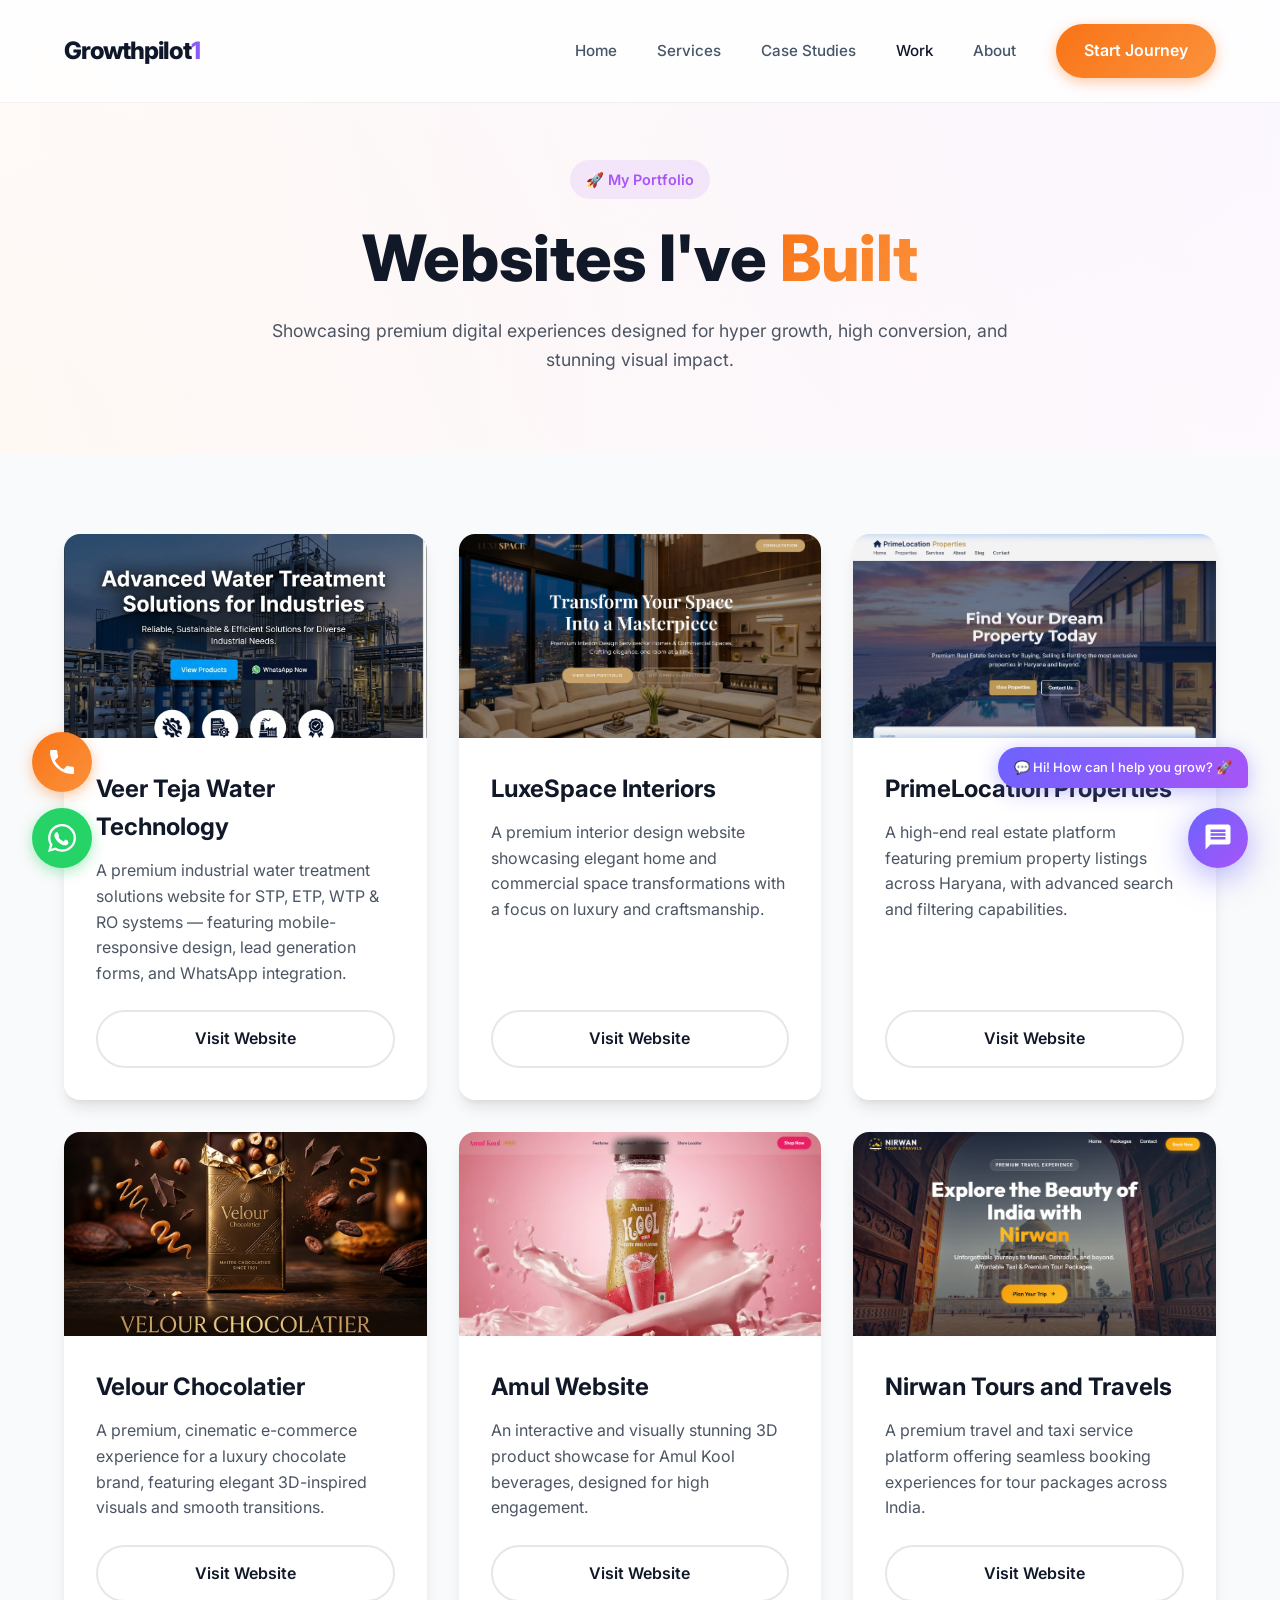
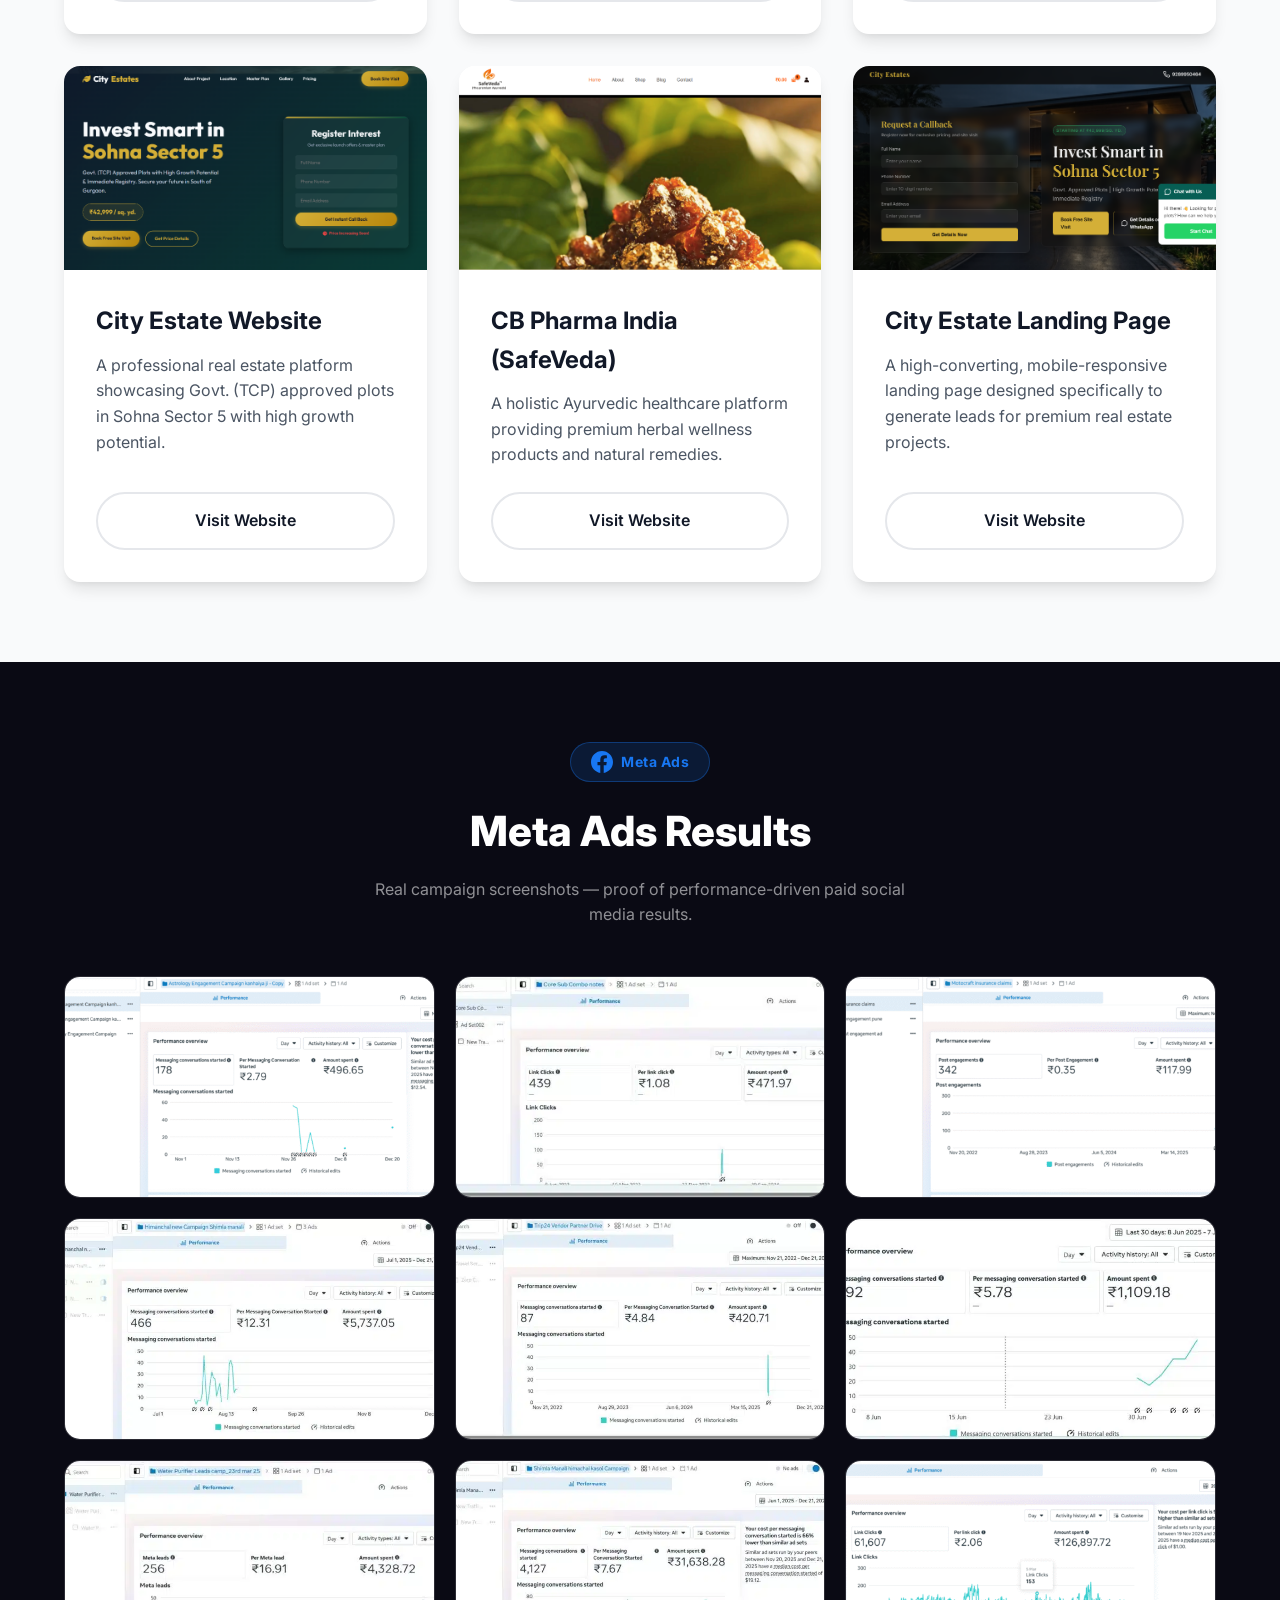
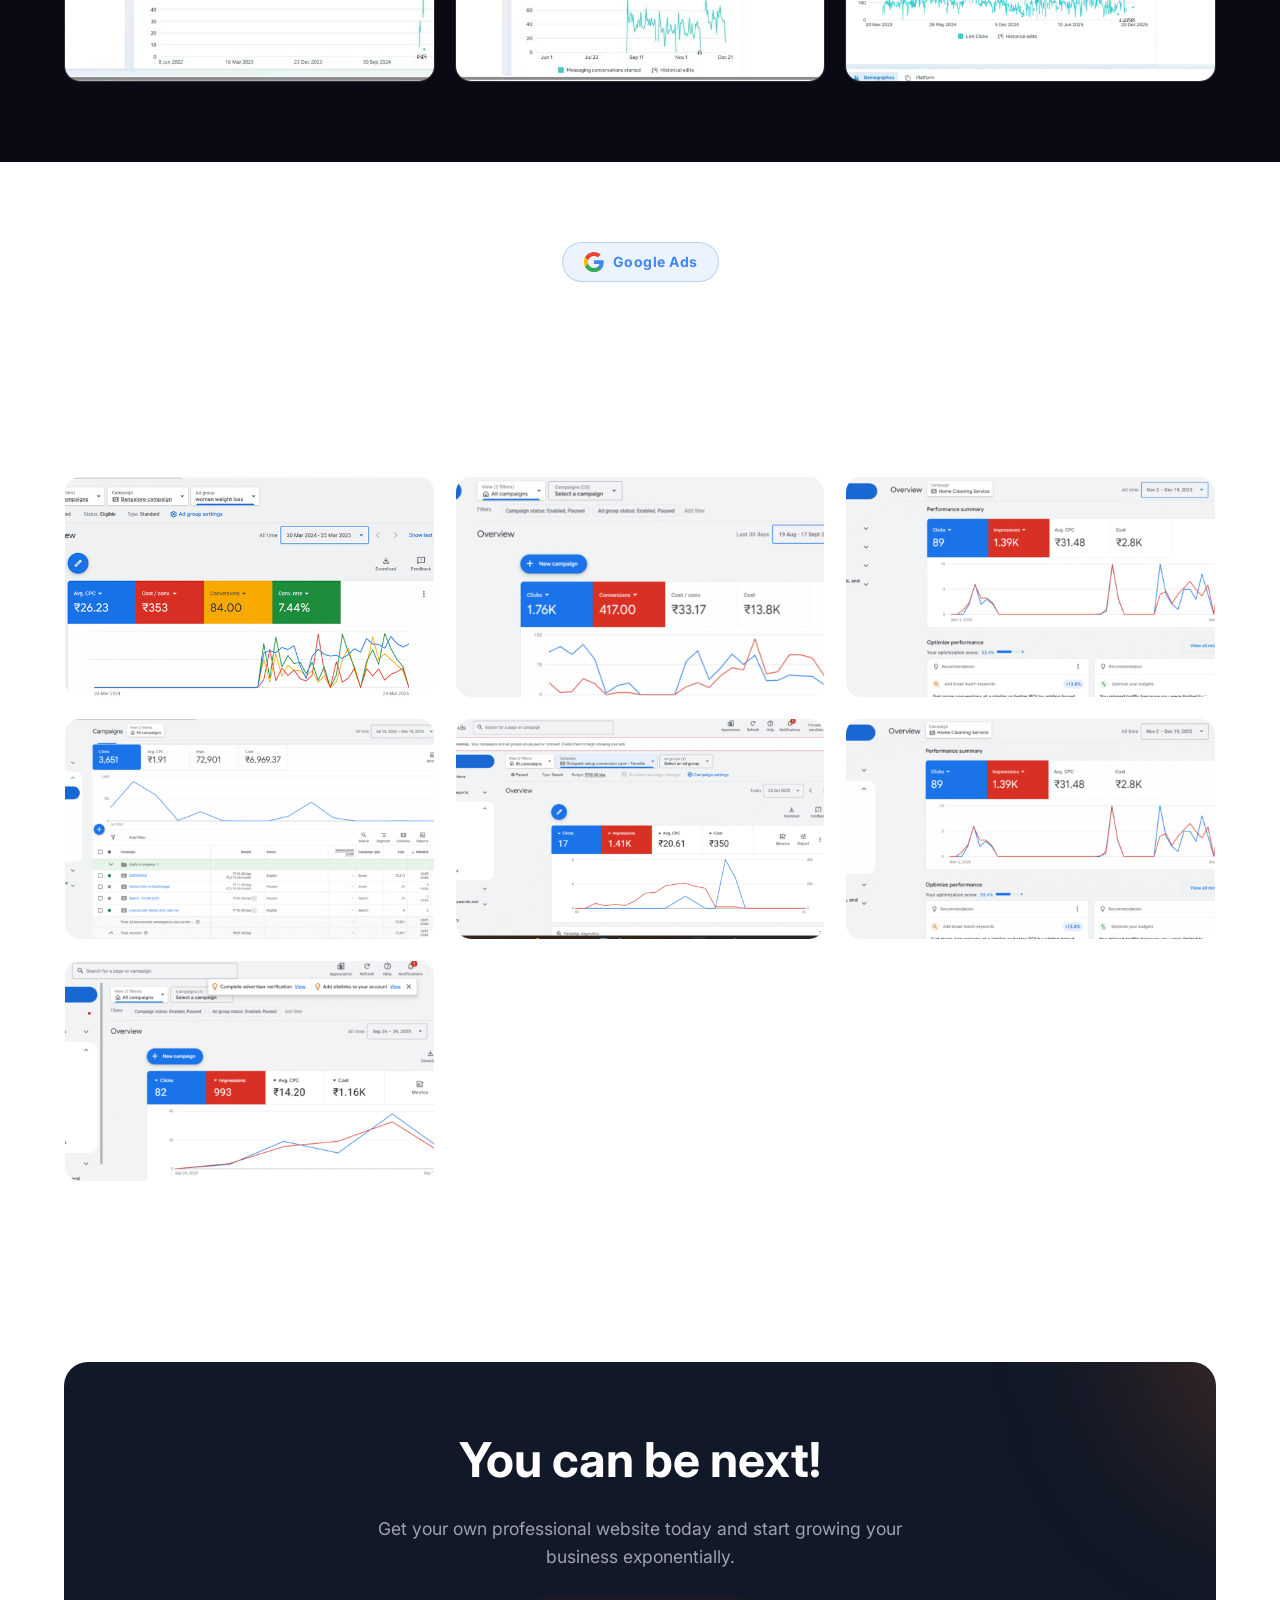
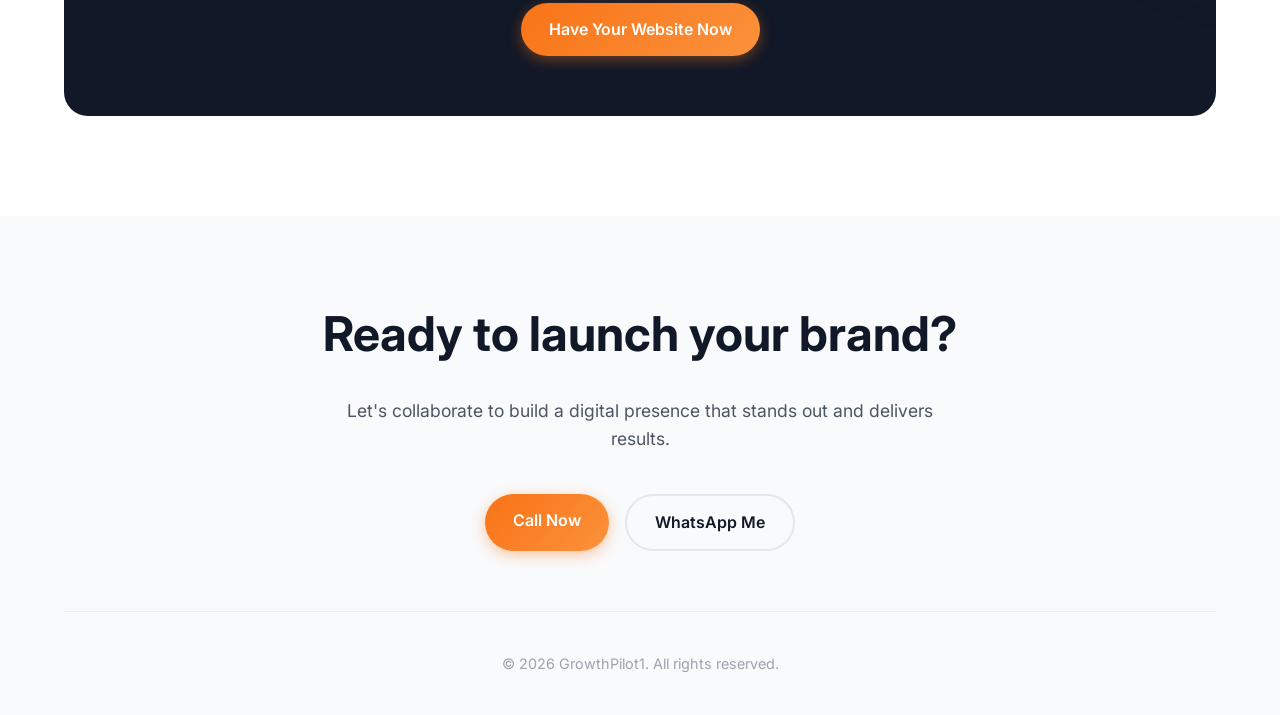
==== portfolio/index.html @ 8d81c8d4 "Initial commit with image and layout fixes" ====
<!DOCTYPE html>
<html lang="en">
<head>
    <meta charset="UTF-8">
    <meta name="viewport" content="width=device-width, initial-scale=1.0">
    <title>Portfolio | GrowthPilot1 - Websites We've Built</title>
    <meta name="description" content="Explore the portfolio of GrowthPilot1. We build high-converting, modern websites that drive hyper growth for brands.">
    <link rel="preconnect" href="https://fonts.googleapis.com">
    <link rel="preconnect" href="https://fonts.gstatic.com" crossorigin>
    <link href="https://fonts.googleapis.com/css2?family=Inter:wght@300;400;500;600;700;800&display=swap" rel="stylesheet">
    <link rel="stylesheet" href="style.css">
    <style>
        /* ─── Ads Results Sections ──────────────────────── */
        .ads-results-section {
            padding: 80px 0;
            background: var(--color-bg, #0a0a14);
        }
        .google-ads-section {
            background: rgba(255,255,255,0.02);
        }
        .ads-section-header {
            text-align: center;
            margin-bottom: 48px;
        }
        .ads-platform-badge {
            display: inline-flex;
            align-items: center;
            gap: 8px;
            padding: 8px 20px;
            border-radius: 50px;
            font-weight: 700;
            font-size: 14px;
            margin-bottom: 16px;
            letter-spacing: 0.5px;
        }
        .meta-badge {
            background: rgba(24,119,242,0.15);
            color: #1877f2;
            border: 1px solid rgba(24,119,242,0.35);
        }
        .google-badge {
            background: rgba(66,133,244,0.1);
            color: #4285f4;
            border: 1px solid rgba(66,133,244,0.3);
        }
        .ads-section-title {
            font-size: clamp(1.8rem, 4vw, 2.6rem);
            font-weight: 800;
            margin-bottom: 12px;
            color: #fff;
        }
        .ads-section-sub {
            color: rgba(255,255,255,0.55);
            font-size: 1rem;
            max-width: 560px;
            margin: 0 auto;
        }
        .ads-results-grid {
            display: grid;
            grid-template-columns: repeat(auto-fill, minmax(280px, 1fr));
            gap: 20px;
        }
        .ads-result-card {
            border-radius: 16px;
            overflow: hidden;
            background: rgba(255,255,255,0.04);
            border: 1px solid rgba(255,255,255,0.1);
            cursor: pointer;
            transition: transform 0.3s ease, box-shadow 0.3s ease, border-color 0.3s ease;
            position: relative;
        }
        .ads-result-card:hover {
            transform: translateY(-6px) scale(1.01);
            box-shadow: 0 20px 50px rgba(108,99,255,0.25);
            border-color: rgba(108,99,255,0.5);
        }
        .ads-result-card img {
            width: 100%;
            height: 220px;
            object-fit: cover;
            object-position: top;
            display: block;
            transition: transform 0.4s ease;
        }
        .ads-result-card:hover img {
            transform: scale(1.04);
        }
        .ads-card-overlay {
            position: absolute;
            inset: 0;
            background: linear-gradient(to top, rgba(0,0,0,0.7) 0%, transparent 60%);
            opacity: 0;
            transition: opacity 0.3s ease;
            display: flex;
            align-items: flex-end;
            padding: 16px;
        }
        .ads-result-card:hover .ads-card-overlay {
            opacity: 1;
        }
        .ads-card-overlay span {
            color: white;
            font-size: 13px;
            font-weight: 600;
            display: flex;
            align-items: center;
            gap: 6px;
        }
        .ads-empty-state {
            grid-column: 1 / -1;
            text-align: center;
            padding: 60px 20px;
            color: rgba(255,255,255,0.35);
            border: 2px dashed rgba(255,255,255,0.1);
            border-radius: 16px;
            font-size: 15px;
            line-height: 1.8;
        }
        .ads-empty-state strong { color: rgba(255,255,255,0.6); display: block; font-size: 17px; margin-bottom: 8px; }
        /* Lightbox */
        .ads-lightbox {
            display: none;
            position: fixed;
            inset: 0;
            z-index: 999999;
            background: rgba(0,0,0,0.92);
            align-items: center;
            justify-content: center;
            padding: 20px;
        }
        .ads-lightbox.active { display: flex; }
        .ads-lightbox img {
            max-width: 90vw;
            max-height: 88vh;
            border-radius: 12px;
            object-fit: contain;
            box-shadow: 0 30px 80px rgba(0,0,0,0.8);
            animation: lbIn 0.25s ease;
        }
        @keyframes lbIn { from{opacity:0;transform:scale(0.92)} to{opacity:1;transform:scale(1)} }
        .lightbox-close {
            position: absolute;
            top: 20px;
            right: 24px;
            background: rgba(255,255,255,0.1);
            border: 1px solid rgba(255,255,255,0.2);
            color: white;
            font-size: 20px;
            width: 44px;
            height: 44px;
            border-radius: 50%;
            cursor: pointer;
            display: flex;
            align-items: center;
            justify-content: center;
            transition: background 0.2s;
        }
        .lightbox-close:hover { background: rgba(255,255,255,0.25); }
        @media (max-width: 640px) {
            .ads-results-grid { grid-template-columns: repeat(auto-fill, minmax(160px, 1fr)); gap: 12px; }
            .ads-result-card img { height: 160px; }
            .ads-section-title { font-size: 1.6rem; }
        }
    </style>
</head>
<body>

    <nav class="navbar">
        <div class="container nav-container">
            <div class="logo"><a href="../index.html"
                    style="text-decoration:none; color:inherit;">Growthpilot<span>1</span></a></div>
            <div class="nav-menu">
                <div class="nav-links">
                    <a href="../index.html">Home</a>
                    <a href="../services.html">Services</a>
                    <a href="../work.html">Case Studies</a>
                    <a href="#" class="active">Work</a>
                    <a href="../about.html">About</a>
                </div>
                <a href="https://wa.me/9122257780?text=Lets%20book%20a%20meeting%20for%20my%20business" class="btn btn-primary nav-cta" target="_blank">Start Journey</a>
            </div>
            <div class="mobile-menu-btn">
                <span></span>
                <span></span>
                <span></span>
            </div>
        </div>
    </nav>

    <!-- Hero Section -->
    <section class="hero">
        <div class="container hero-content">
            <div class="badge">🚀 My Portfolio</div>
            <h1>Websites I've <span>Built</span></h1>
            <p>Showcasing premium digital experiences designed for hyper growth, high conversion, and stunning visual impact.</p>
        </div>
    </section>

    <!-- Portfolio Grid -->
    <section class="portfolio">
        <div class="container">
            <div class="portfolio-grid">
                <!-- Veer Teja Water Technology -->
                <div class="portfolio-card">
                    <div class="card-image">
                        <img src="../assets/veerteja_preview.png" alt="Veer Teja Water Technology Preview">
                    </div>
                    <div class="card-content">
                        <h3>Veer Teja Water Technology</h3>
                        <p>A premium industrial water treatment solutions website for STP, ETP, WTP & RO systems — featuring mobile-responsive design, lead generation forms, and WhatsApp integration.</p>
                        <a href="https://veertejawatertech.store" target="_blank" class="btn btn-outline">Visit Website</a>
                    </div>
                </div>

                <!-- LuxeSpace Interiors -->
                <div class="portfolio-card">
                    <div class="card-image">
                        <img src="../assets/luxe_preview.png" alt="LuxeSpace Interiors Preview">
                    </div>
                    <div class="card-content">
                        <h3>LuxeSpace Interiors</h3>
                        <p>A premium interior design website showcasing elegant home and commercial space transformations with a focus on luxury and craftsmanship.</p>
                        <a href="https://poetic-sunshine-6215ae.netlify.app/" target="_blank" class="btn btn-outline">Visit Website</a>
                    </div>
                </div>

                <!-- PrimeLocation Properties -->
                <div class="portfolio-card">
                    <div class="card-image">
                        <img src="../assets/prime_preview.png" alt="PrimeLocation Properties Preview">
                    </div>
                    <div class="card-content">
                        <h3>PrimeLocation Properties</h3>
                        <p>A high-end real estate platform featuring premium property listings across Haryana, with advanced search and filtering capabilities.</p>
                        <a href="https://roaring-marzipan-e501a6.netlify.app/" target="_blank" class="btn btn-outline">Visit Website</a>
                    </div>
                </div>

                <!-- Velour Chocolatier -->
                <div class="portfolio-card">
                    <div class="card-image">
                        <img src="../assets/velour_preview.png" alt="Velour Chocolatier Preview">
                    </div>
                    <div class="card-content">
                        <h3>Velour Chocolatier</h3>
                        <p>A premium, cinematic e-commerce experience for a luxury chocolate brand, featuring elegant 3D-inspired visuals and smooth transitions.</p>
                        <a href="https://classy-toffee-d649ab.netlify.app/" target="_blank" class="btn btn-outline">Visit Website</a>
                    </div>
                </div>

                <!-- Amul Website -->
                <div class="portfolio-card">
                    <div class="card-image">
                        <img src="../assets/amul_preview.png" alt="Amul Website Preview">
                    </div>
                    <div class="card-content">
                        <h3>Amul Website</h3>
                        <p>An interactive and visually stunning 3D product showcase for Amul Kool beverages, designed for high engagement.</p>
                        <a href="https://amul-website.vercel.app/" target="_blank" class="btn btn-outline">Visit Website</a>
                    </div>
                </div>

                <!-- Nirwan Tours -->
                <div class="portfolio-card">
                    <div class="card-image">
                        <img src="../assets/nirwan_preview.png" alt="Nirwan Tours Preview">
                    </div>
                    <div class="card-content">
                        <h3>Nirwan Tours and Travels</h3>
                        <p>A premium travel and taxi service platform offering seamless booking experiences for tour packages across India.</p>
                        <a href="https://celebrated-torrone-31628e.netlify.app/" target="_blank" class="btn btn-outline">Visit Website</a>
                    </div>
                </div>

                <!-- City Estate Website -->
                <div class="portfolio-card">
                    <div class="card-image">
                        <img src="../assets/estate_preview.png" alt="City Estate Preview">
                    </div>
                    <div class="card-content">
                        <h3>City Estate Website</h3>
                        <p>A professional real estate platform showcasing Govt. (TCP) approved plots in Sohna Sector 5 with high growth potential.</p>
                        <a href="https://elegant-selkie-d0cab0.netlify.app/" target="_blank" class="btn btn-outline">Visit Website</a>
                    </div>
                </div>

                <!-- CB Pharma India -->
                <div class="portfolio-card">
                    <div class="card-image">
                        <img src="../assets/pharma_preview.png" alt="CB Pharma India">
                    </div>
                    <div class="card-content">
                        <h3>CB Pharma India (SafeVeda)</h3>
                        <p>A holistic Ayurvedic healthcare platform providing premium herbal wellness products and natural remedies.</p>
                        <a href="https://cbpharmaindia.com/" target="_blank" class="btn btn-outline">Visit Website</a>
                    </div>
                </div>

                <!-- City Estate Landing -->
                <div class="portfolio-card">
                    <div class="card-image">
                        <img src="../assets/estate_landing_preview.png" alt="City Estate Landing">
                    </div>
                    <div class="card-content">
                        <h3>City Estate Landing Page</h3>
                        <p>A high-converting, mobile-responsive landing page designed specifically to generate leads for premium real estate projects.</p>
                        <a href="https://cityestates1.kesug.com" target="_blank" class="btn btn-outline">Visit Website</a>
                    </div>
                </div>
            </div>
        </div>
    </section>

    <!-- ═══════════════════════════════════════════
         META ADS RESULTS SECTION
    ═══════════════════════════════════════════ -->
    <section class="ads-results-section" id="meta-ads">
        <div class="container">
            <div class="ads-section-header">
                <div class="ads-platform-badge meta-badge">
                    <svg viewBox="0 0 24 24" width="22" height="22" fill="currentColor"><path d="M24 12.073c0-6.627-5.373-12-12-12s-12 5.373-12 12c0 5.99 4.388 10.954 10.125 11.854v-8.385H7.078v-3.47h3.047V9.43c0-3.007 1.792-4.669 4.533-4.669 1.312 0 2.686.235 2.686.235v2.953H15.83c-1.491 0-1.956.925-1.956 1.874v2.25h3.328l-.532 3.47h-2.796v8.385C19.612 23.027 24 18.062 24 12.073z"/></svg>
                    Meta Ads
                </div>
                <h2 class="ads-section-title">Meta Ads <span class="gradient-text">Results</span></h2>
                <p class="ads-section-sub">Real campaign screenshots — proof of performance-driven paid social media results.</p>
            </div>

            <div class="ads-results-grid" id="meta-ads-grid">
                <div class="ads-result-card" onclick="openLightbox('../assets/meta-ads/meta-ads-result1.webp')">
                    <img src="../assets/meta-ads/meta-ads-result1.webp" alt="Meta Ads Result 1" loading="lazy">
                    <div class="ads-card-overlay"><span>🔍 View Full Size</span></div>
                </div>
                <div class="ads-result-card" onclick="openLightbox('../assets/meta-ads/meta-ads-result2.webp')">
                    <img src="../assets/meta-ads/meta-ads-result2.webp" alt="Meta Ads Result 2" loading="lazy">
                    <div class="ads-card-overlay"><span>🔍 View Full Size</span></div>
                </div>
                <div class="ads-result-card" onclick="openLightbox('../assets/meta-ads/meta-ads-result3.webp')">
                    <img src="../assets/meta-ads/meta-ads-result3.webp" alt="Meta Ads Result 3" loading="lazy">
                    <div class="ads-card-overlay"><span>🔍 View Full Size</span></div>
                </div>
                <div class="ads-result-card" onclick="openLightbox('../assets/meta-ads/meta-ads-result4.webp')">
                    <img src="../assets/meta-ads/meta-ads-result4.webp" alt="Meta Ads Result 4" loading="lazy">
                    <div class="ads-card-overlay"><span>🔍 View Full Size</span></div>
                </div>
                <div class="ads-result-card" onclick="openLightbox('../assets/meta-ads/meta-ads-result5.webp')">
                    <img src="../assets/meta-ads/meta-ads-result5.webp" alt="Meta Ads Result 5" loading="lazy">
                    <div class="ads-card-overlay"><span>🔍 View Full Size</span></div>
                </div>
                <div class="ads-result-card" onclick="openLightbox('../assets/meta-ads/meta-ads-result6.webp')">
                    <img src="../assets/meta-ads/meta-ads-result6.webp" alt="Meta Ads Result 6" loading="lazy">
                    <div class="ads-card-overlay"><span>🔍 View Full Size</span></div>
                </div>
                <div class="ads-result-card" onclick="openLightbox('../assets/meta-ads/meta-ads-result7.webp')">
                    <img src="../assets/meta-ads/meta-ads-result7.webp" alt="Meta Ads Result 7" loading="lazy">
                    <div class="ads-card-overlay"><span>🔍 View Full Size</span></div>
                </div>
                <div class="ads-result-card" onclick="openLightbox('../assets/meta-ads/meta-ads-result8.webp')">
                    <img src="../assets/meta-ads/meta-ads-result8.webp" alt="Meta Ads Result 8" loading="lazy">
                    <div class="ads-card-overlay"><span>🔍 View Full Size</span></div>
                </div>
                <div class="ads-result-card" onclick="openLightbox('../assets/meta-ads/meta-ads-result9.webp')">
                    <img src="../assets/meta-ads/meta-ads-result9.webp" alt="Meta Ads Result 9" loading="lazy">
                    <div class="ads-card-overlay"><span>🔍 View Full Size</span></div>
                </div>
            </div>
        </div>
    </section>

    <!-- ═══════════════════════════════════════════
         GOOGLE ADS RESULTS SECTION
    ═══════════════════════════════════════════ -->
    <section class="ads-results-section google-ads-section" id="google-ads">
        <div class="container">
            <div class="ads-section-header">
                <div class="ads-platform-badge google-badge">
                    <svg viewBox="0 0 24 24" width="22" height="22" fill="currentColor"><path d="M22.56 12.25c0-.78-.07-1.53-.2-2.25H12v4.26h5.92c-.26 1.37-1.04 2.53-2.21 3.31v2.77h3.57c2.08-1.92 3.28-4.74 3.28-8.09z" fill="#4285F4"/><path d="M12 23c2.97 0 5.46-.98 7.28-2.66l-3.57-2.77c-.98.66-2.23 1.06-3.71 1.06-2.86 0-5.29-1.93-6.16-4.53H2.18v2.84C3.99 20.53 7.7 23 12 23z" fill="#34A853"/><path d="M5.84 14.09c-.22-.66-.35-1.36-.35-2.09s.13-1.43.35-2.09V7.07H2.18C1.43 8.55 1 10.22 1 12s.43 3.45 1.18 4.93l2.85-2.22.81-.62z" fill="#FBBC05"/><path d="M12 5.38c1.62 0 3.06.56 4.21 1.64l3.15-3.15C17.45 2.09 14.97 1 12 1 7.7 1 3.99 3.47 2.18 7.07l3.66 2.84c.87-2.6 3.3-4.53 6.16-4.53z" fill="#EA4335"/></svg>
                    Google Ads
                </div>
                <h2 class="ads-section-title">Google Ads <span class="gradient-text">Results</span></h2>
                <p class="ads-section-sub">Real campaign data — tracking ROI, conversions, and performance at scale.</p>
            </div>

            <div class="ads-results-grid" id="google-ads-grid">
                <div class="ads-result-card" onclick="openLightbox('../assets/google-ads/google-ads-result1.webp')">
                    <img src="../assets/google-ads/google-ads-result1.webp" alt="Google Ads Result 1" loading="lazy">
                    <div class="ads-card-overlay"><span>🔍 View Full Size</span></div>
                </div>
                <div class="ads-result-card" onclick="openLightbox('../assets/google-ads/google-ads-result2.webp')">
                    <img src="../assets/google-ads/google-ads-result2.webp" alt="Google Ads Result 2" loading="lazy">
                    <div class="ads-card-overlay"><span>🔍 View Full Size</span></div>
                </div>
                <div class="ads-result-card" onclick="openLightbox('../assets/google-ads/google-ads-result3.webp')">
                    <img src="../assets/google-ads/google-ads-result3.webp" alt="Google Ads Result 3" loading="lazy">
                    <div class="ads-card-overlay"><span>🔍 View Full Size</span></div>
                </div>
                <div class="ads-result-card" onclick="openLightbox('../assets/google-ads/google-ads-result4.webp')">
                    <img src="../assets/google-ads/google-ads-result4.webp" alt="Google Ads Result 4" loading="lazy">
                    <div class="ads-card-overlay"><span>🔍 View Full Size</span></div>
                </div>
                <div class="ads-result-card" onclick="openLightbox('../assets/google-ads/google-ads-result5.webp')">
                    <img src="../assets/google-ads/google-ads-result5.webp" alt="Google Ads Result 5" loading="lazy">
                    <div class="ads-card-overlay"><span>🔍 View Full Size</span></div>
                </div>
                <div class="ads-result-card" onclick="openLightbox('../assets/google-ads/google-ads-result6.webp')">
                    <img src="../assets/google-ads/google-ads-result6.webp" alt="Google Ads Result 6" loading="lazy">
                    <div class="ads-card-overlay"><span>🔍 View Full Size</span></div>
                </div>
                <div class="ads-result-card" onclick="openLightbox('../assets/google-ads/google-ads-result-7.webp')">
                    <img src="../assets/google-ads/google-ads-result-7.webp" alt="Google Ads Result 7" loading="lazy">
                    <div class="ads-card-overlay"><span>🔍 View Full Size</span></div>
                </div>
            </div>
        </div>
    </section>

    <!-- Lightbox Overlay -->
    <div id="ads-lightbox" class="ads-lightbox">
        <button class="lightbox-close" id="lightbox-close">✕</button>
        <img id="lightbox-img" src="" alt="Result Screenshot">
    </div>

    <!-- "You can be next" Section -->
    <section class="next-step">
        <div class="container">
            <div class="cta-box">
                <h2>You can be next!</h2>
                <p>Get your own professional website today and start growing your business exponentially.</p>
                <a href="https://wa.me/919122257780" class="btn btn-primary">Have Your Website Now</a>
            </div>
        </div>
    </section>

    <!-- Final CTA Section -->
    <footer class="footer">
        <div class="container footer-content">
            <h2>Ready to launch your brand?</h2>
            <p>Let's collaborate to build a digital presence that stands out and delivers results.</p>
            <div class="footer-btns">
                <a href="tel:+919122257780" class="btn btn-primary">Call Now</a>
                <a href="https://wa.me/919122257780" class="btn btn-outline">WhatsApp Me</a>
            </div>
            <div class="copyright">
                &copy; 2026 GrowthPilot1. All rights reserved.
            </div>
        </div>
    </footer>

    <!-- Floating Buttons Left (Call & WhatsApp) -->
    <div class="floating-buttons-left">
        <a href="tel:+9122257780" class="float-btn call" title="Call Now">
            <svg viewBox="0 0 24 24"><path d="M6.62 10.79c1.44 2.83 3.76 5.14 6.59 6.59l2.2-2.2c.27-.27.67-.36 1.01-.24 1.12.37 2.33.57 3.58.57.55 0 1 .45 1 1V20c0 .55-.45 1-1 1-9.39 0-17-7.61-17-17 0-.55.45-1 1-1h3.5c.55 0 1 .45 1 1 0 1.25.2 2.46.57 3.58.11.34.03.74-.24 1.01l-2.2 2.2z"/></svg>
        </a>
        <a href="https://wa.me/9122257780?text=Lets%20book%20a%20meeting%20for%20my%20business" class="float-btn whatsapp" target="_blank" aria-label="Chat on WhatsApp">
            <svg viewBox="0 0 448 512"><path d="M380.9 97.1C339 55.1 283.2 32 223.9 32c-122.4 0-222 99.6-222 222 0 39.1 10.2 77.3 29.6 111L0 480l117.7-30.9c32.4 17.7 68.9 27 106.1 27h.1c122.3 0 224.1-99.6 224.1-222 0-59.3-25.2-115-67.1-157zm-157 341.6c-33.2 0-65.7-8.9-94-25.7l-6.7-4-69.8 18.3L72 359.2l-4.4-7c-18.5-29.4-28.2-63.3-28.2-98.2 0-101.7 82.8-184.5 184.6-184.5 49.3 0 95.6 19.2 130.4 54.1 34.8 34.9 56.2 81.2 56.1 130.5 0 101.8-84.9 184.6-186.6 184.6zm101.2-138.2c-5.5-2.8-32.8-16.2-37.9-18-5.1-1.9-8.8-2.8-12.5 2.8-3.7 5.6-14.3 18-17.6 21.8-3.2 3.7-6.5 4.2-12 1.4-32.6-16.3-54-29.1-75.5-66-2.1-3.6 2.1-3.2 7.6-14.1 2.7-5.4 1.4-10.1-.5-12.8-1.8-2.7-12.5-30.3-17.2-41.5-4.5-10.8-9.1-9.3-12.5-9.5-3.2-.2-6.9-.2-10.6-.2-3.7 0-9.7 1.4-14.8 6.9-5.1 5.6-19.4 19-19.4 46.3 0 27.3 19.9 53.7 22.6 57.4 2.8 3.7 39.1 59.7 94.8 83.8 35.2 15.2 49 16.5 66.6 13.9 10.7-1.6 32.8-13.4 37.4-26.4 4.6-13 4.6-24.1 3.2-26.4-1.3-2.5-5-3.9-10.5-6.6z" /></svg>
        </a>
    </div>

    <script src="script.js"></script>
    <script src="../chatbot.js"></script>
    <script>
        const lightbox    = document.getElementById('ads-lightbox');
        const lightboxImg = document.getElementById('lightbox-img');

        function openLightbox(src) {
            lightboxImg.src = src;
            lightbox.classList.add('active');
            document.body.style.overflow = 'hidden';
        }
        document.getElementById('lightbox-close').addEventListener('click', function () {
            lightbox.classList.remove('active');
            document.body.style.overflow = '';
        });
        lightbox.addEventListener('click', function (e) {
            if (e.target === lightbox) {
                lightbox.classList.remove('active');
                document.body.style.overflow = '';
            }
        });
        document.addEventListener('keydown', function (e) {
            if (e.key === 'Escape') {
                lightbox.classList.remove('active');
                document.body.style.overflow = '';
            }
        });
    </script>
</body>
</html>
---- portfolio/style.css ----
/* Design System & Variables */
:root {
    --primary: #f97316;
    --primary-hover: #ea580c;
    --primary-gradient: linear-gradient(135deg, #f97316 0%, #fb923c 100%);
    --secondary: #A855F7;
    --text-main: #111827;
    --text-muted: #4b5563;
    --bg-light: #ffffff;
    --bg-alt: #f9fafb;
    --white: #ffffff;
    --border-radius: 16px;
    --shadow: 0 10px 15px -3px rgba(0, 0, 0, 0.1), 0 4px 6px -2px rgba(0, 0, 0, 0.05);
    --shadow-hover: 0 20px 25px -5px rgba(0, 0, 0, 0.1), 0 10px 10px -5px rgba(0, 0, 0, 0.04);
    
    /* Main Site Variables for Consistency */
    --color-text-main: #0f172a;
    --color-text-muted: #475569;
    --color-primary: #8b5cf6;
    --color-primary-dark: #6d28d9;
    --transition-fast: 0.2s cubic-bezier(0.4, 0, 0.2, 1);
}

/* Reset & Base Styles */
* {
    margin: 0;
    padding: 0;
    box-sizing: border-box;
}

body {
    font-family: 'Inter', sans-serif;
    color: var(--text-main);
    background-color: var(--bg-light);
    line-height: 1.6;
    overflow-x: hidden;
}

.container {
    max-width: 1200px;
    margin: 0 auto;
    padding: 0 24px;
}

a {
    text-decoration: none;
    color: inherit;
    transition: all 0.3s ease;
}

img {
    max-width: 100%;
    display: block;
}

/* Typography */
h1 {
    font-size: clamp(2.5rem, 8vw, 4rem);
    font-weight: 800;
    line-height: 1.1;
    margin-bottom: 24px;
}

h1 span {
    background: var(--primary-gradient);
    -webkit-background-clip: text;
    -webkit-text-fill-color: transparent;
}

h2 {
    font-size: clamp(2rem, 5vw, 3rem);
    font-weight: 700;
    margin-bottom: 16px;
}

p {
    font-size: 1.1rem;
    color: var(--text-muted);
}

/* Navbar (Same as Main Site) */
.navbar {
    position: fixed;
    top: 0;
    left: 0;
    width: 100%;
    padding: 1.5rem 0;
    z-index: 100;
    transition: all var(--transition-fast);
    backdrop-filter: blur(12px);
    -webkit-backdrop-filter: blur(12px);
    background: rgba(255, 255, 255, 0.8);
    border-bottom: 1px solid rgba(0,0,0,0.05);
}

.nav-container {
    display: flex;
    justify-content: space-between;
    align-items: center;
}

.logo {
    font-size: 1.5rem;
    font-weight: 800;
    letter-spacing: -0.05em;
    color: var(--color-text-main);
}

.logo span {
    color: var(--color-primary);
}

.nav-menu {
    display: flex;
    align-items: center;
    gap: 2.5rem;
}

.nav-links {
    display: flex;
    gap: 2.5rem;
}

.nav-links a {
    text-decoration: none;
    color: var(--color-text-muted);
    font-weight: 500;
    font-size: 0.95rem;
    transition: color var(--transition-fast);
}

.nav-links a:hover, .nav-links a.active {
    color: var(--color-text-main);
}

.mobile-menu-btn {
    display: none;
}

/* Mobile Menu */
@media (max-width: 768px) {
    .nav-menu {
        position: fixed;
        top: 0;
        right: -100%;
        width: 100%;
        height: 100vh;
        background: rgba(255, 255, 255, 0.98);
        backdrop-filter: blur(20px);
        flex-direction: column;
        justify-content: center;
        transition: right 0.4s cubic-bezier(0.16, 1, 0.3, 1);
        z-index: 99;
        gap: 3rem;
    }
    
    .nav-menu.active {
        right: 0;
    }
    
    .nav-links {
        flex-direction: column;
        align-items: center;
        gap: 2rem;
    }
    
    .nav-links a {
        font-size: 1.5rem;
    }
    
    .mobile-menu-btn {
        display: flex;
        flex-direction: column;
        gap: 6px;
        cursor: pointer;
        z-index: 100;
    }
    
    .mobile-menu-btn span {
        display: block;
        width: 30px;
        height: 2px;
        background-color: var(--color-text-main);
        transition: all 0.3s ease;
        transform-origin: left center;
    }
    
    /* Hamburger to X Animation */
    .mobile-menu-btn.active span:nth-child(1) {
        transform: rotate(45deg);
    }
    .mobile-menu-btn.active span:nth-child(2) {
        opacity: 0;
    }
    .mobile-menu-btn.active span:nth-child(3) {
        transform: rotate(-45deg);
    }
}

/* Buttons */
.btn {
    display: inline-block;
    padding: 14px 28px;
    border-radius: 50px;
    font-weight: 600;
    font-size: 1rem;
    cursor: pointer;
    border: none;
    text-align: center;
    transition: all 0.3s cubic-bezier(0.4, 0, 0.2, 1);
}

.btn-primary {
    background: var(--primary-gradient);
    color: white;
    box-shadow: 0 4px 14px 0 rgba(249, 115, 22, 0.39);
}

.btn-primary:hover {
    transform: translateY(-2px);
    box-shadow: 0 6px 20px rgba(249, 115, 22, 0.23);
    filter: brightness(1.1);
}

.btn-outline {
    background: transparent;
    color: var(--text-main);
    border: 2px solid #e5e7eb;
}

.btn-outline:hover {
    background: #f3f4f6;
    border-color: #d1d5db;
    transform: translateY(-2px);
}

/* Hero Section */
.hero {
    padding: 160px 0 80px;
    text-align: center;
    background: radial-gradient(circle at top right, rgba(168, 85, 247, 0.05), transparent),
                radial-gradient(circle at bottom left, rgba(249, 115, 22, 0.05), transparent);
}

.hero-content {
    max-width: 800px;
    margin: 0 auto;
}

.badge {
    display: inline-block;
    padding: 8px 16px;
    background: rgba(168, 85, 247, 0.1);
    color: var(--secondary);
    border-radius: 50px;
    font-weight: 600;
    font-size: 0.9rem;
    margin-bottom: 24px;
}

/* Portfolio Section */
.portfolio {
    padding: 80px 0;
    background-color: var(--bg-alt);
}

.portfolio-grid {
    display: grid;
    grid-template-columns: 1fr;
    gap: 32px;
}

@media (min-width: 768px) {
    .portfolio-grid {
        grid-template-columns: repeat(2, 1fr);
    }
}

@media (min-width: 1024px) {
    .portfolio-grid {
        grid-template-columns: repeat(3, 1fr);
    }
}

.portfolio-card {
    background: var(--white);
    border-radius: var(--border-radius);
    overflow: hidden;
    box-shadow: var(--shadow);
    transition: all 0.4s cubic-bezier(0.175, 0.885, 0.32, 1.275);
    display: flex;
    flex-direction: column;
}

.portfolio-card:hover {
    transform: translateY(-10px);
    box-shadow: var(--shadow-hover);
}

.card-image {
    aspect-ratio: 16 / 9;
    background: #e5e7eb;
    position: relative;
    overflow: hidden;
}

.card-image img {
    width: 100%;
    height: 100%;
    object-fit: cover;
    transition: transform 0.5s ease;
}

.portfolio-card:hover .card-image img {
    transform: scale(1.05);
}

.placeholder-img {
    width: 100%;
    height: 100%;
    display: flex;
    align-items: center;
    justify-content: center;
    font-weight: 700;
    color: #9ca3af;
    font-size: 1.2rem;
    text-align: center;
    padding: 20px;
    background: linear-gradient(45deg, #f3f4f6, #e5e7eb);
}

.card-content {
    padding: 32px;
    flex-grow: 1;
    display: flex;
    flex-direction: column;
    justify-content: space-between;
}

.card-content h3 {
    font-size: 1.5rem;
    margin-bottom: 12px;
    font-weight: 700;
}

.card-content p {
    margin-bottom: 24px;
    font-size: 1rem;
    flex-grow: 1;
}

/* Next Step Section */
.next-step {
    padding: 100px 0;
    background: var(--white);
}

.cta-box {
    background: #111827;
    border-radius: 24px;
    padding: 60px 40px;
    text-align: center;
    color: white;
    position: relative;
    overflow: hidden;
}

.cta-box::before {
    content: '';
    position: absolute;
    top: -50%;
    right: -20%;
    width: 300px;
    height: 300px;
    background: rgba(249, 115, 22, 0.2);
    filter: blur(80px);
    border-radius: 50%;
}

.cta-box h2 {
    color: white;
}

.cta-box p {
    color: #9ca3af;
    margin-bottom: 32px;
    max-width: 600px;
    margin-left: auto;
    margin-right: auto;
}

/* Footer CTA */
.footer {
    padding: 80px 0 40px;
    background: var(--bg-alt);
    text-align: center;
}

.footer-content h2 {
    margin-bottom: 24px;
}

.footer-content p {
    margin-bottom: 40px;
    max-width: 600px;
    margin-left: auto;
    margin-right: auto;
}

.footer-btns {
    display: flex;
    flex-direction: column;
    gap: 16px;
    justify-content: center;
    margin-bottom: 60px;
}

@media (min-width: 480px) {
    .footer-btns {
        flex-direction: row;
    }
}

.copyright {
    padding-top: 40px;
    border-top: 1px solid rgba(0,0,0,0.05);
    font-size: 0.9rem;
    color: #9ca3af;
}



/* Animations */
@keyframes fadeInUp {
    from {
        opacity: 0;
        transform: translateY(30px);
    }
    to {
        opacity: 1;
        transform: translateY(0);
    }
}

.hero-content, .portfolio-card, .cta-box {
    animation: fadeInUp 0.8s ease-out forwards;
}

.portfolio-card:nth-child(1) { animation-delay: 0.1s; }
.portfolio-card:nth-child(2) { animation-delay: 0.15s; }
.portfolio-card:nth-child(3) { animation-delay: 0.2s; }
.portfolio-card:nth-child(4) { animation-delay: 0.25s; }
.portfolio-card:nth-child(5) { animation-delay: 0.3s; }
.portfolio-card:nth-child(6) { animation-delay: 0.35s; }
.portfolio-card:nth-child(7) { animation-delay: 0.4s; }

/* Floating Buttons Left (Call & WhatsApp) */
.floating-buttons-left {
    position: fixed;
    bottom: 2rem;
    left: 2rem;
    display: flex;
    flex-direction: column;
    gap: 1rem;
    z-index: 2000;
}

.float-btn {
    width: 60px;
    height: 60px;
    border-radius: 50%;
    display: flex;
    justify-content: center;
    align-items: center;
    color: white;
    box-shadow: 0 4px 14px 0 rgba(0, 0, 0, 0.2);
    transition: transform 0.3s cubic-bezier(0.16, 1, 0.3, 1), box-shadow 0.3s ease;
    cursor: pointer;
    text-decoration: none;
}

.float-btn:hover {
    transform: scale(1.1) translateY(-5px);
}

.float-btn.whatsapp {
    background-color: #25d366;
    box-shadow: 0 4px 14px 0 rgba(37, 211, 102, 0.4);
}

.float-btn.whatsapp:hover {
    box-shadow: 0 10px 25px rgba(37, 211, 102, 0.6);
}

.float-btn.call {
    background: linear-gradient(135deg, #f97316 0%, #fb923c 100%);
    box-shadow: 0 4px 14px 0 rgba(249, 115, 22, 0.4);
}

.float-btn.call:hover {
    box-shadow: 0 10px 25px rgba(249, 115, 22, 0.6);
}

.float-btn svg {
    width: 32px;
    height: 32px;
    fill: white;
}

@media (max-width: 768px) {
    .floating-buttons-left {
        bottom: 1.5rem;
        left: 1.5rem;
        gap: 0.75rem;
    }
    .float-btn {
        width: 50px;
        height: 50px;
    }
    .float-btn svg {
        width: 26px;
        height: 26px;
    }
}
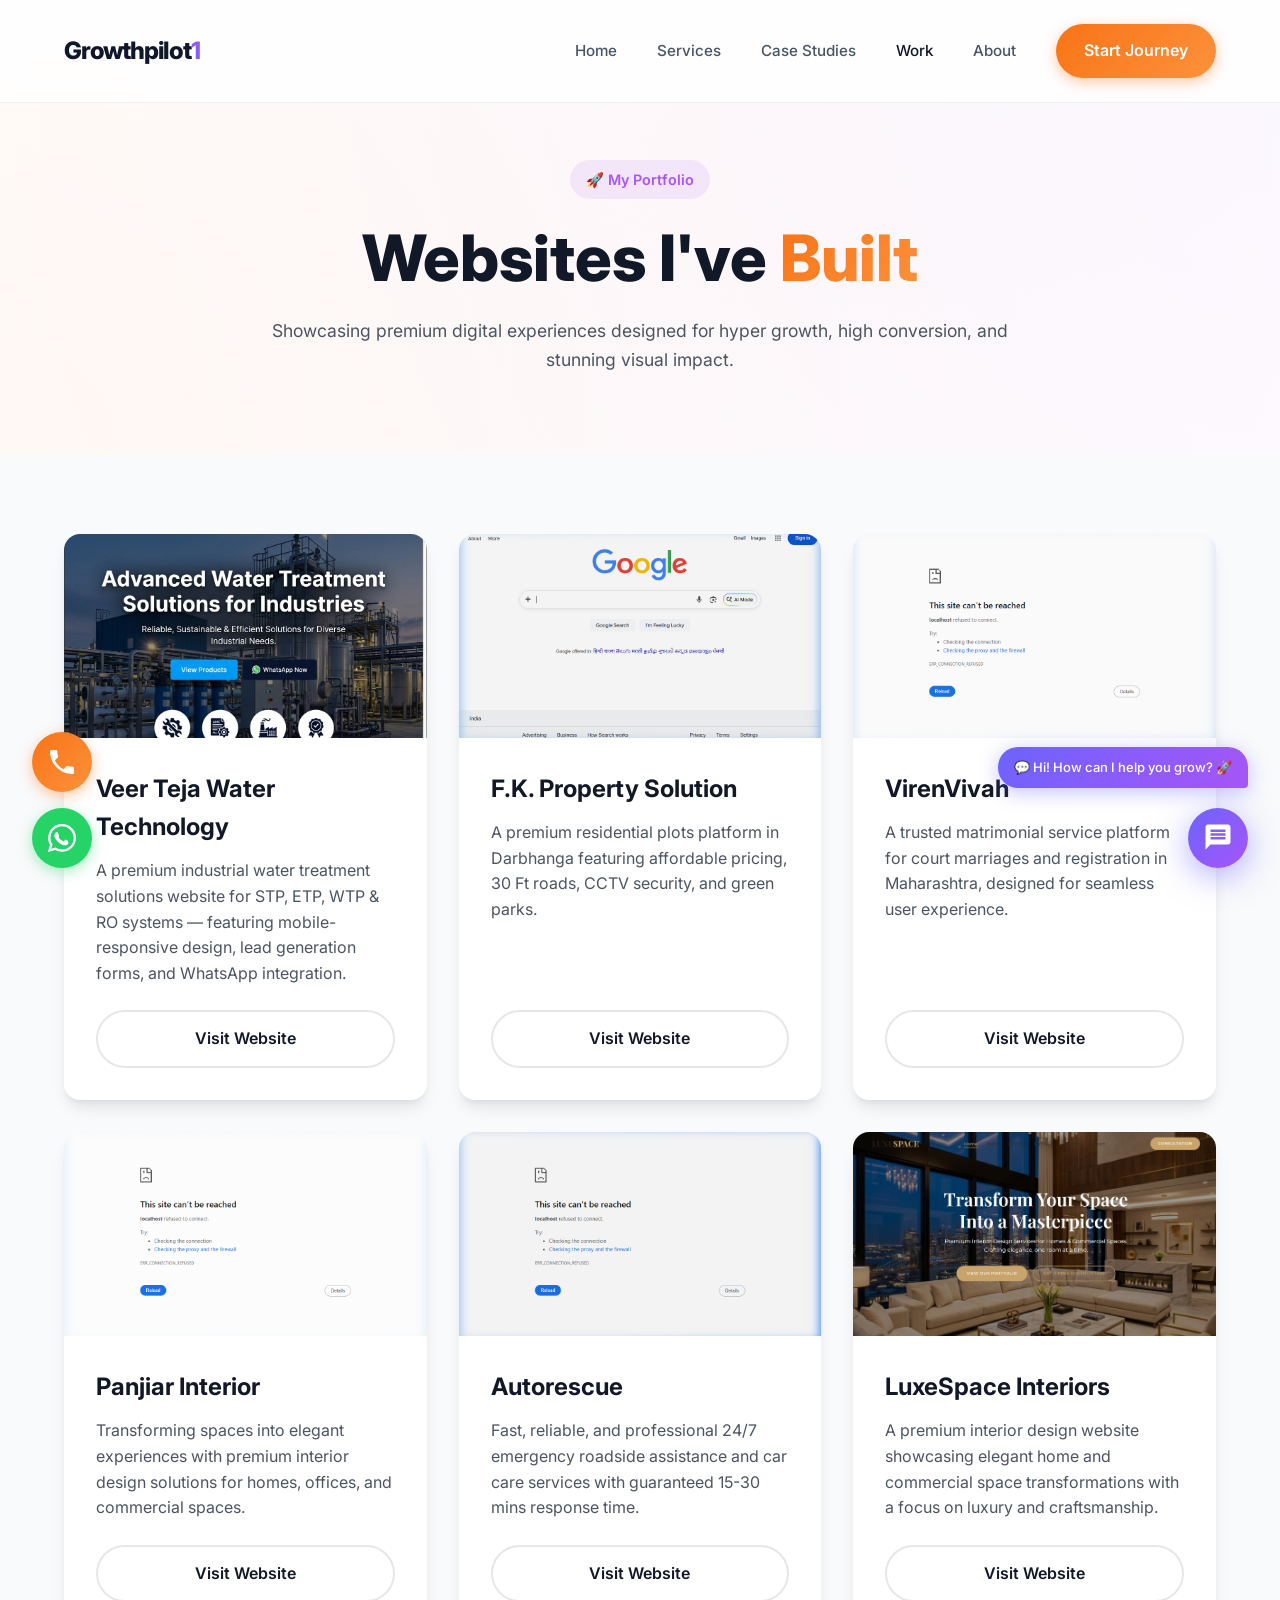
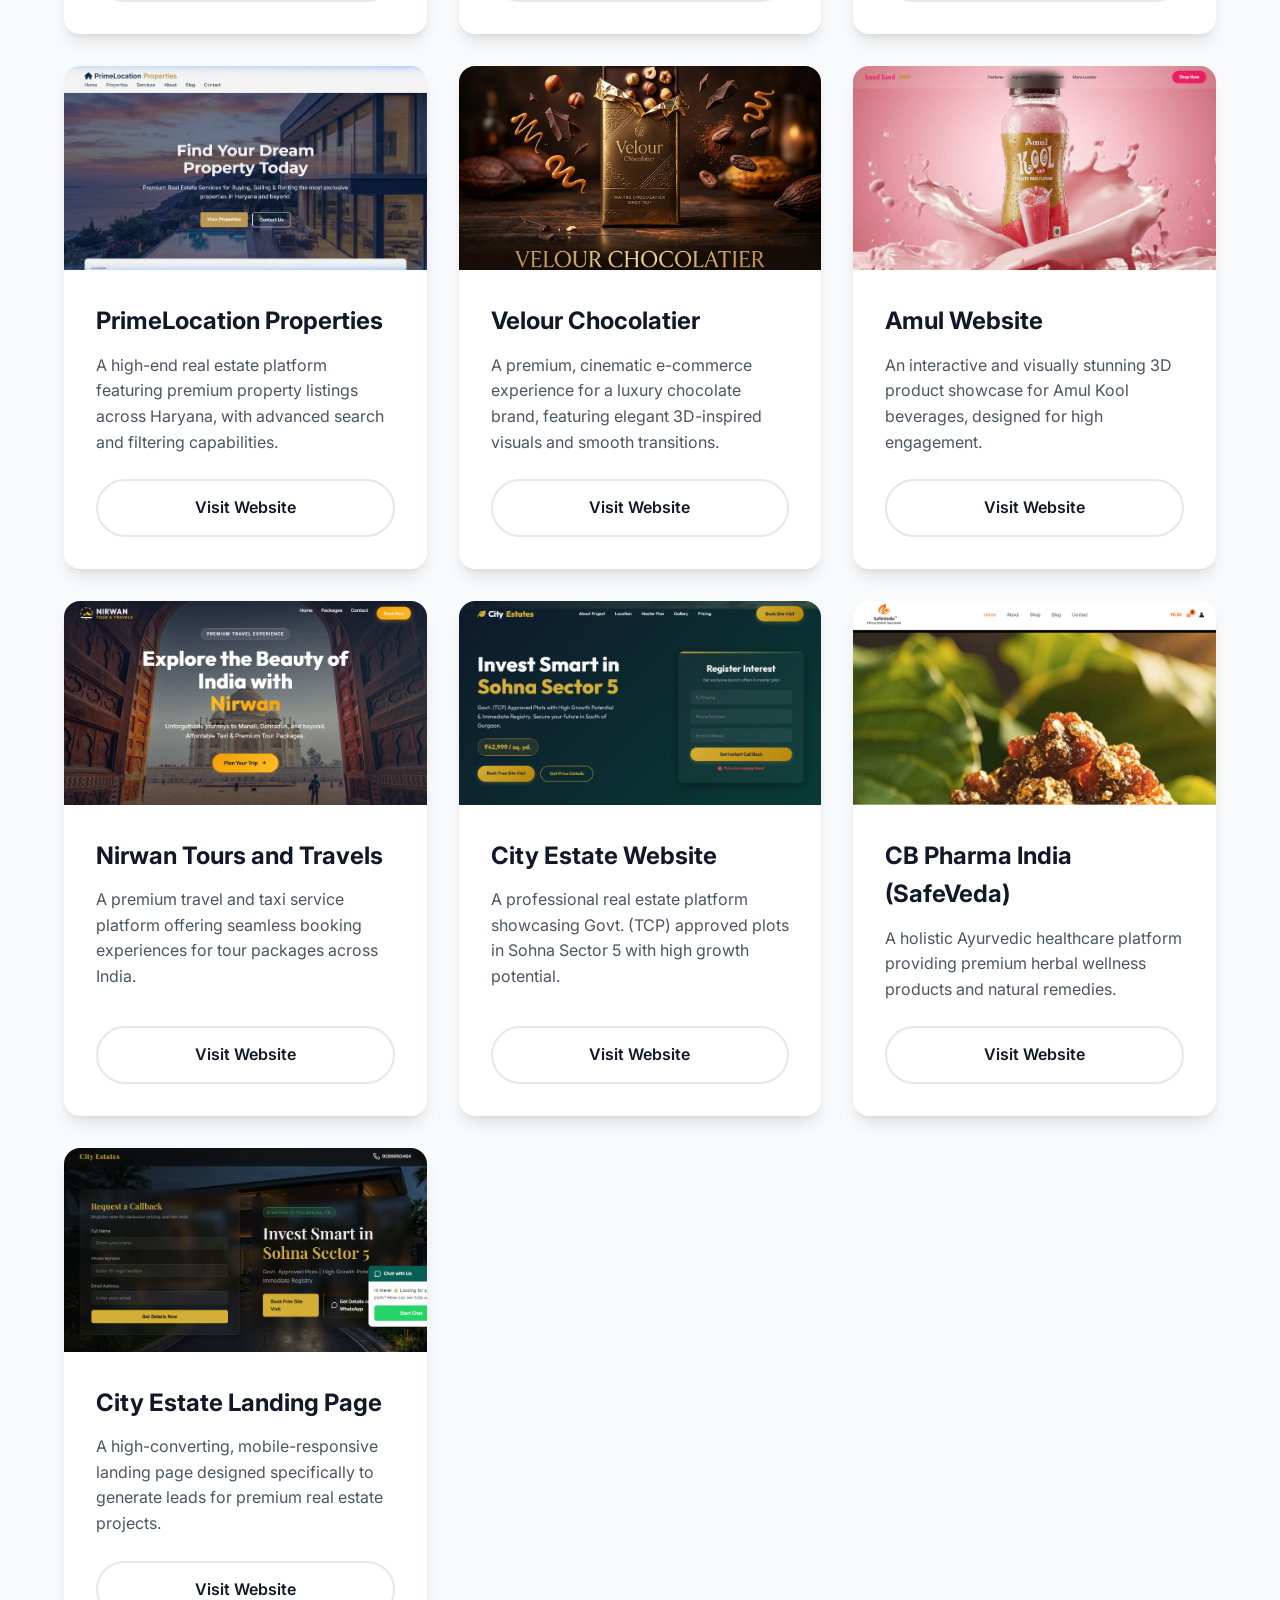
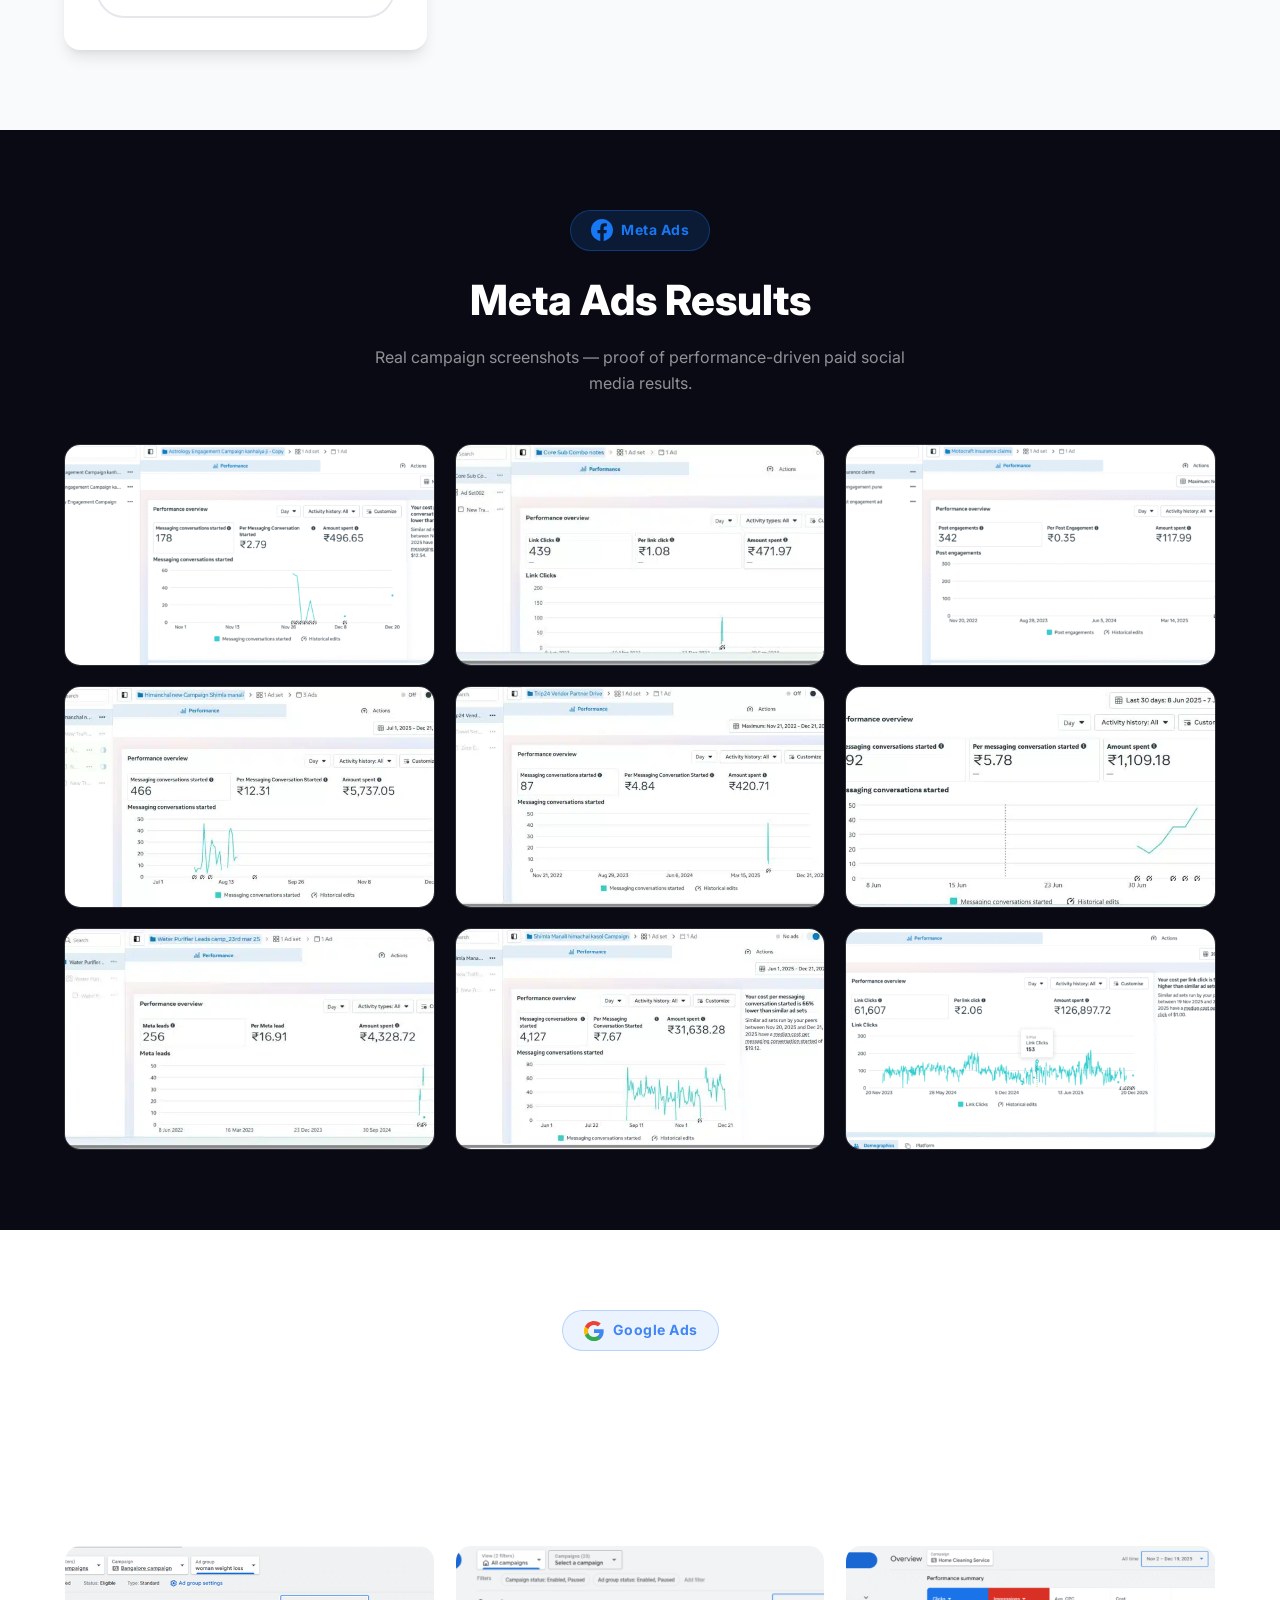
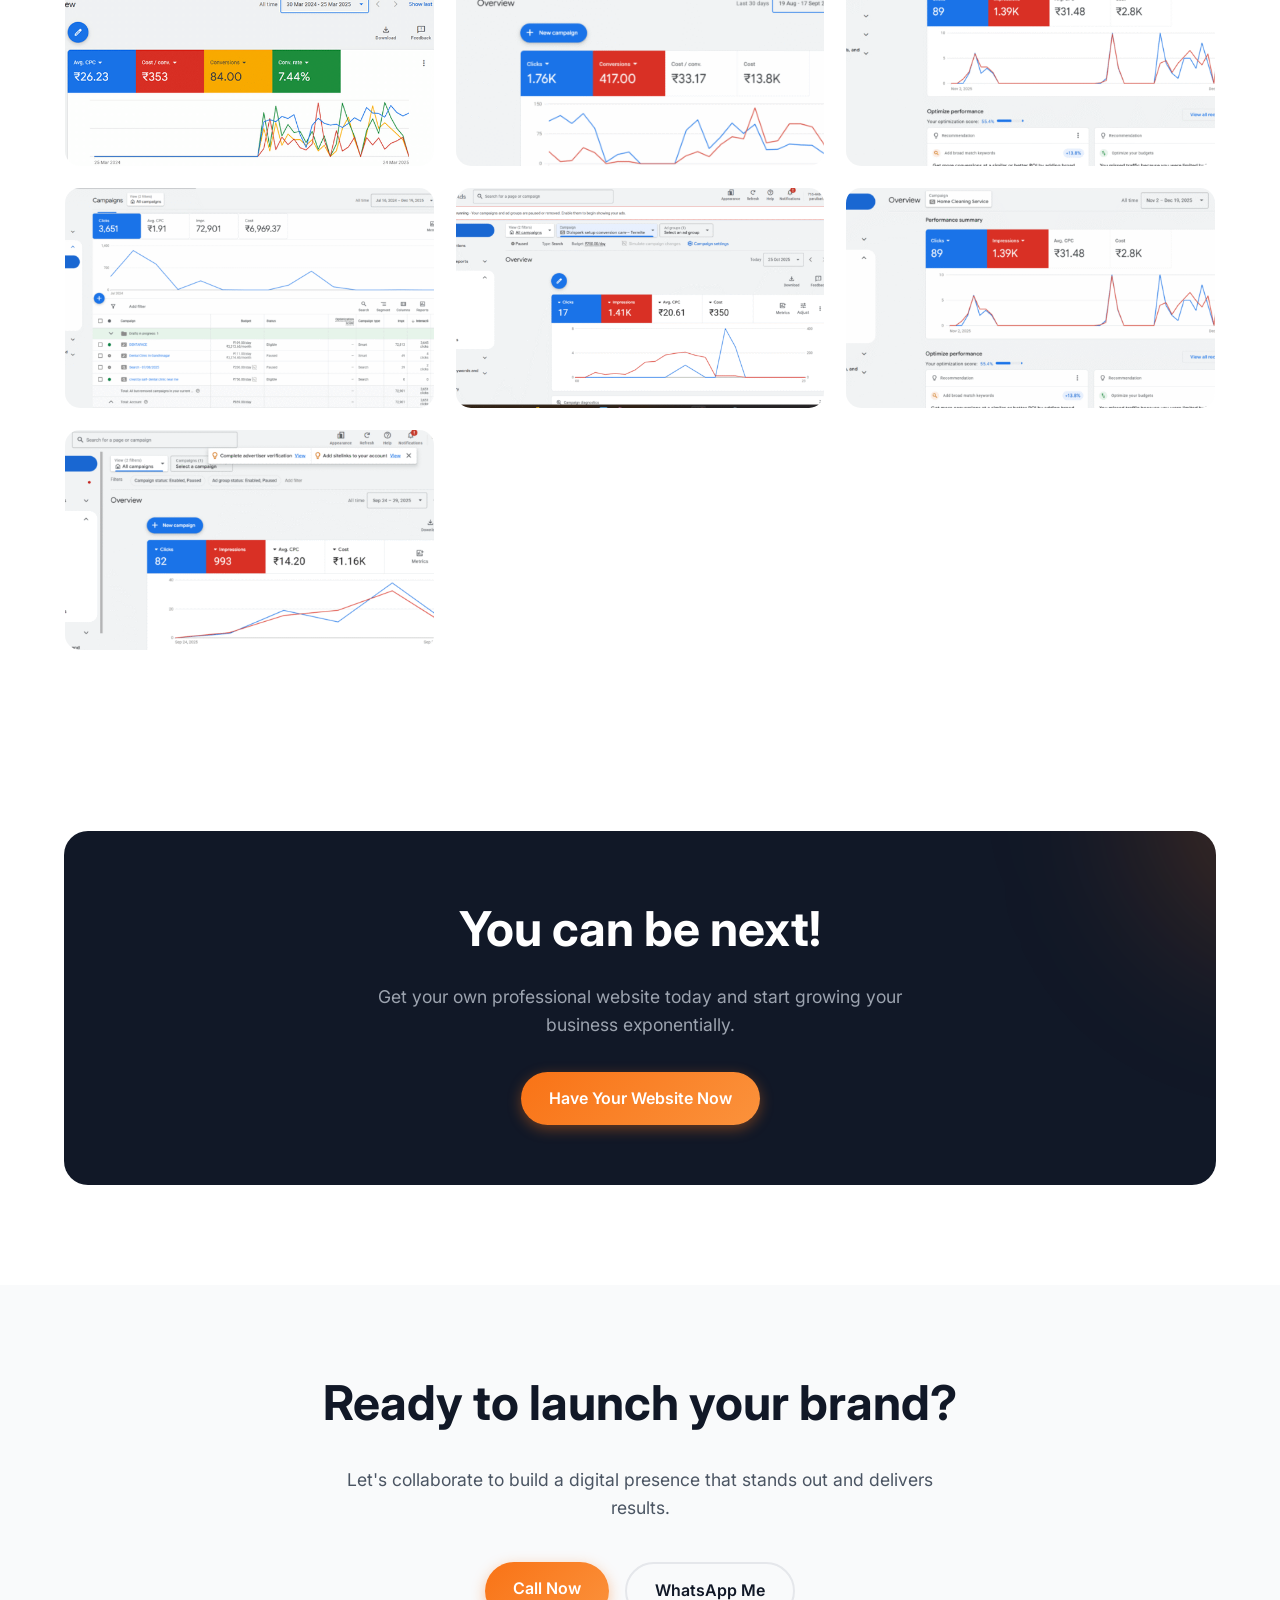
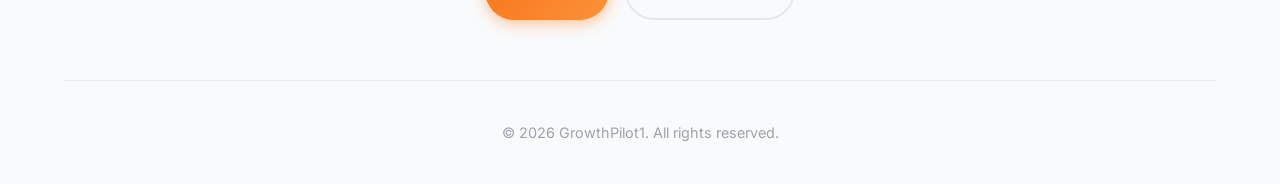
==== commit ef1feb19: "Added 4 new portfolio websites and updated home page selection" ====
--- a/portfolio/index.html
+++ b/portfolio/index.html
@@ -209,6 +209,54 @@
                         <h3>Veer Teja Water Technology</h3>
                         <p>A premium industrial water treatment solutions website for STP, ETP, WTP & RO systems — featuring mobile-responsive design, lead generation forms, and WhatsApp integration.</p>
                         <a href="https://veertejawatertech.store" target="_blank" class="btn btn-outline">Visit Website</a>
+                    </div>
+                </div>
+
+                <!-- F.K. Property Solution -->
+                <div class="portfolio-card">
+                    <div class="card-image">
+                        <img src="../assets/fk_property.png" alt="F.K. Property Solution Preview">
+                    </div>
+                    <div class="card-content">
+                        <h3>F.K. Property Solution</h3>
+                        <p>A premium residential plots platform in Darbhanga featuring affordable pricing, 30 Ft roads, CCTV security, and green parks.</p>
+                        <a href="https://stellular-froyo-26e122.netlify.app/" target="_blank" class="btn btn-outline">Visit Website</a>
+                    </div>
+                </div>
+
+                <!-- VirenVivah -->
+                <div class="portfolio-card">
+                    <div class="card-image">
+                        <img src="../assets/viren_vivah.png" alt="VirenVivah Preview">
+                    </div>
+                    <div class="card-content">
+                        <h3>VirenVivah</h3>
+                        <p>A trusted matrimonial service platform for court marriages and registration in Maharashtra, designed for seamless user experience.</p>
+                        <a href="https://idyllic-beijinho-6df30d.netlify.app/" target="_blank" class="btn btn-outline">Visit Website</a>
+                    </div>
+                </div>
+
+                <!-- Panjiar Solutions -->
+                <div class="portfolio-card">
+                    <div class="card-image">
+                        <img src="../assets/panjiar_solutions.png" alt="Panjiar Solutions Preview">
+                    </div>
+                    <div class="card-content">
+                        <h3>Panjiar Interior</h3>
+                        <p>Transforming spaces into elegant experiences with premium interior design solutions for homes, offices, and commercial spaces.</p>
+                        <a href="https://adorable-swan-1e74f0.netlify.app/" target="_blank" class="btn btn-outline">Visit Website</a>
+                    </div>
+                </div>
+
+                <!-- Autorescue -->
+                <div class="portfolio-card">
+                    <div class="card-image">
+                        <img src="../assets/autorescue.png" alt="Autorescue Preview">
+                    </div>
+                    <div class="card-content">
+                        <h3>Autorescue</h3>
+                        <p>Fast, reliable, and professional 24/7 emergency roadside assistance and car care services with guaranteed 15-30 mins response time.</p>
+                        <a href="https://beamish-starburst-667afb.netlify.app/" target="_blank" class="btn btn-outline">Visit Website</a>
                     </div>
                 </div>
 
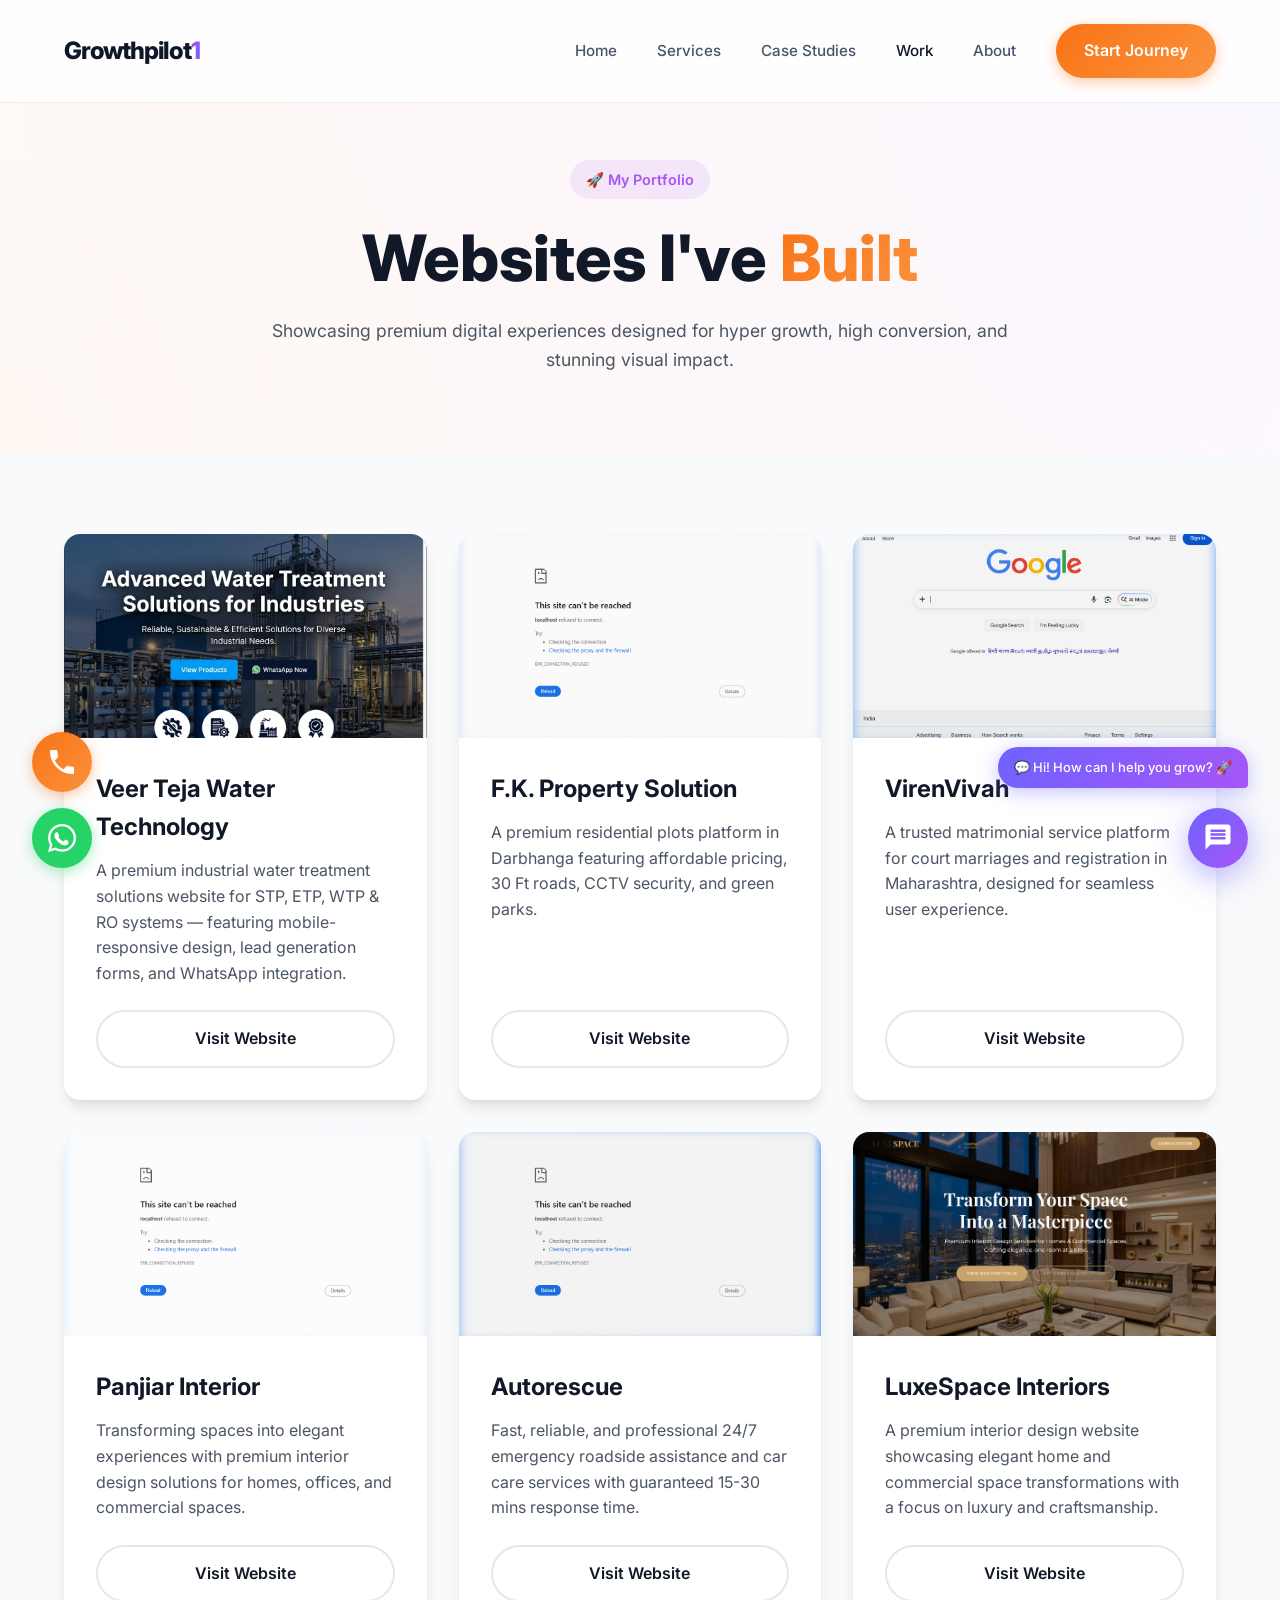
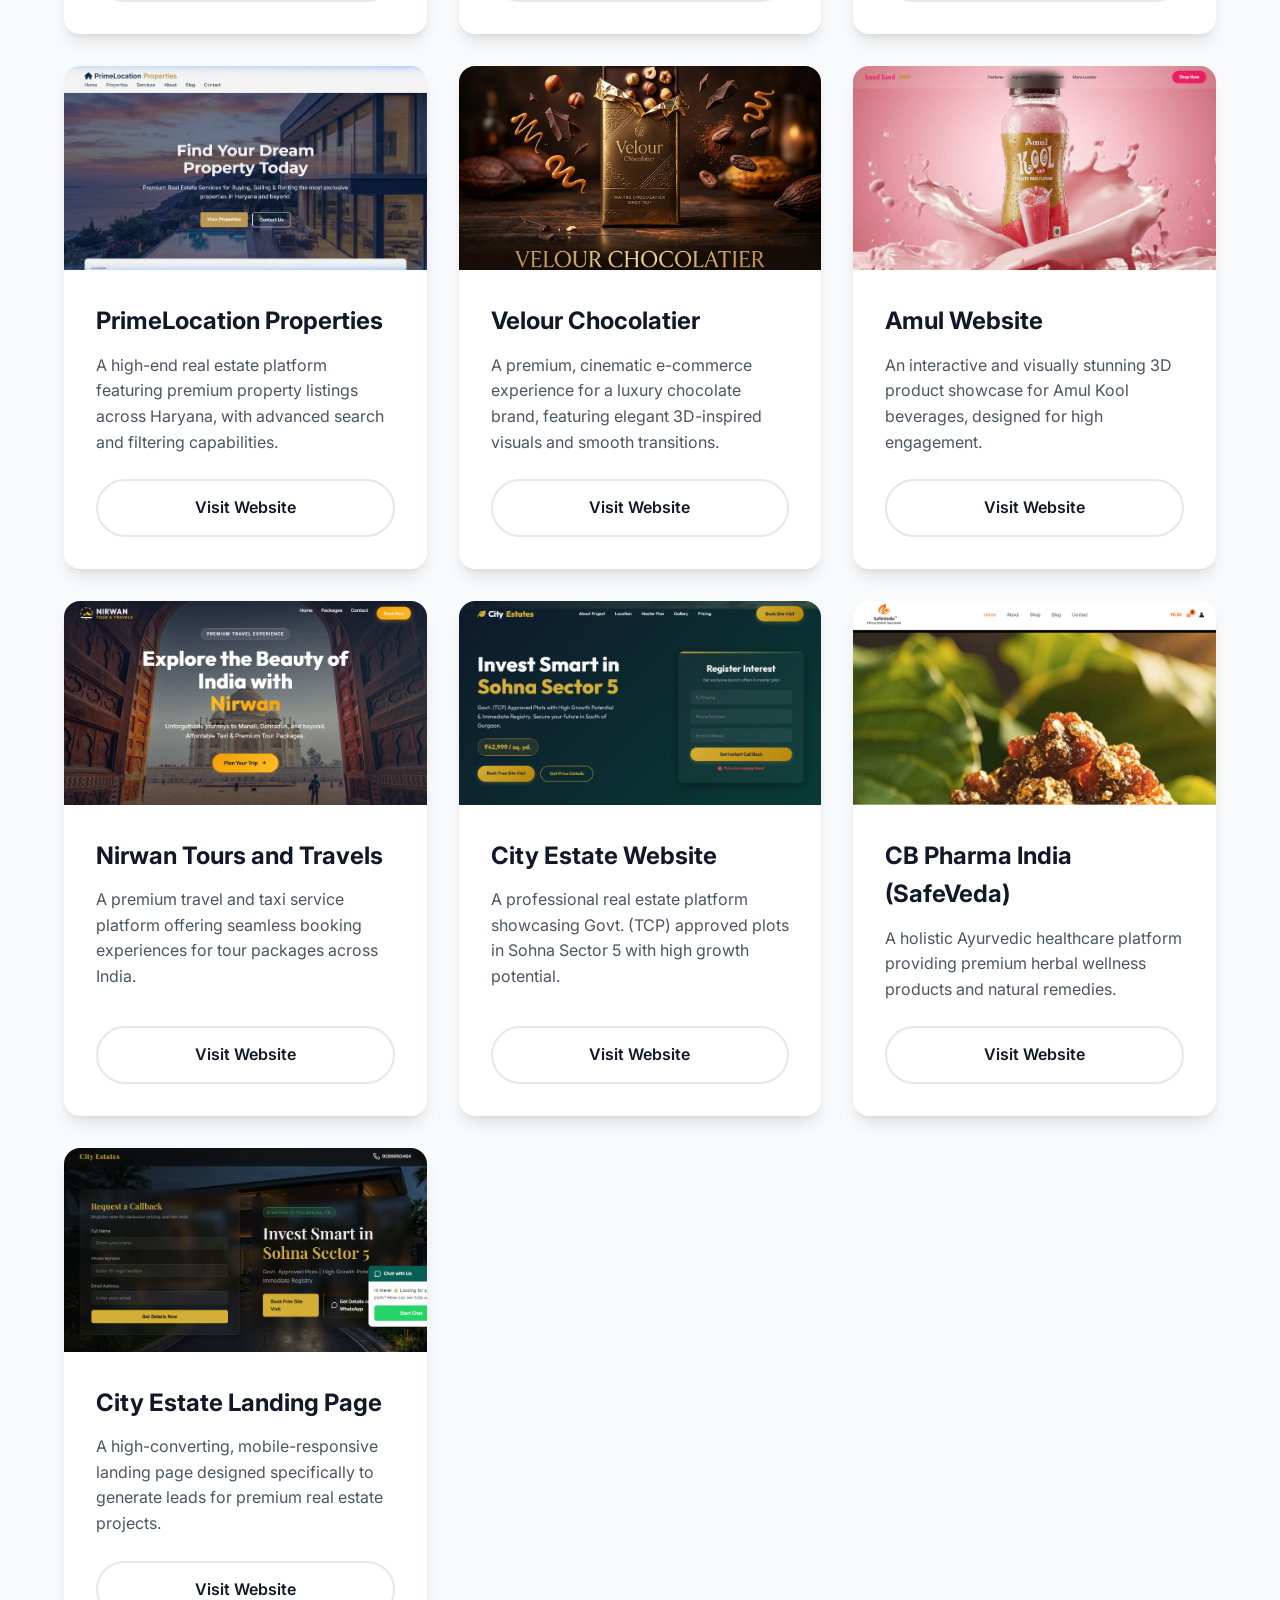
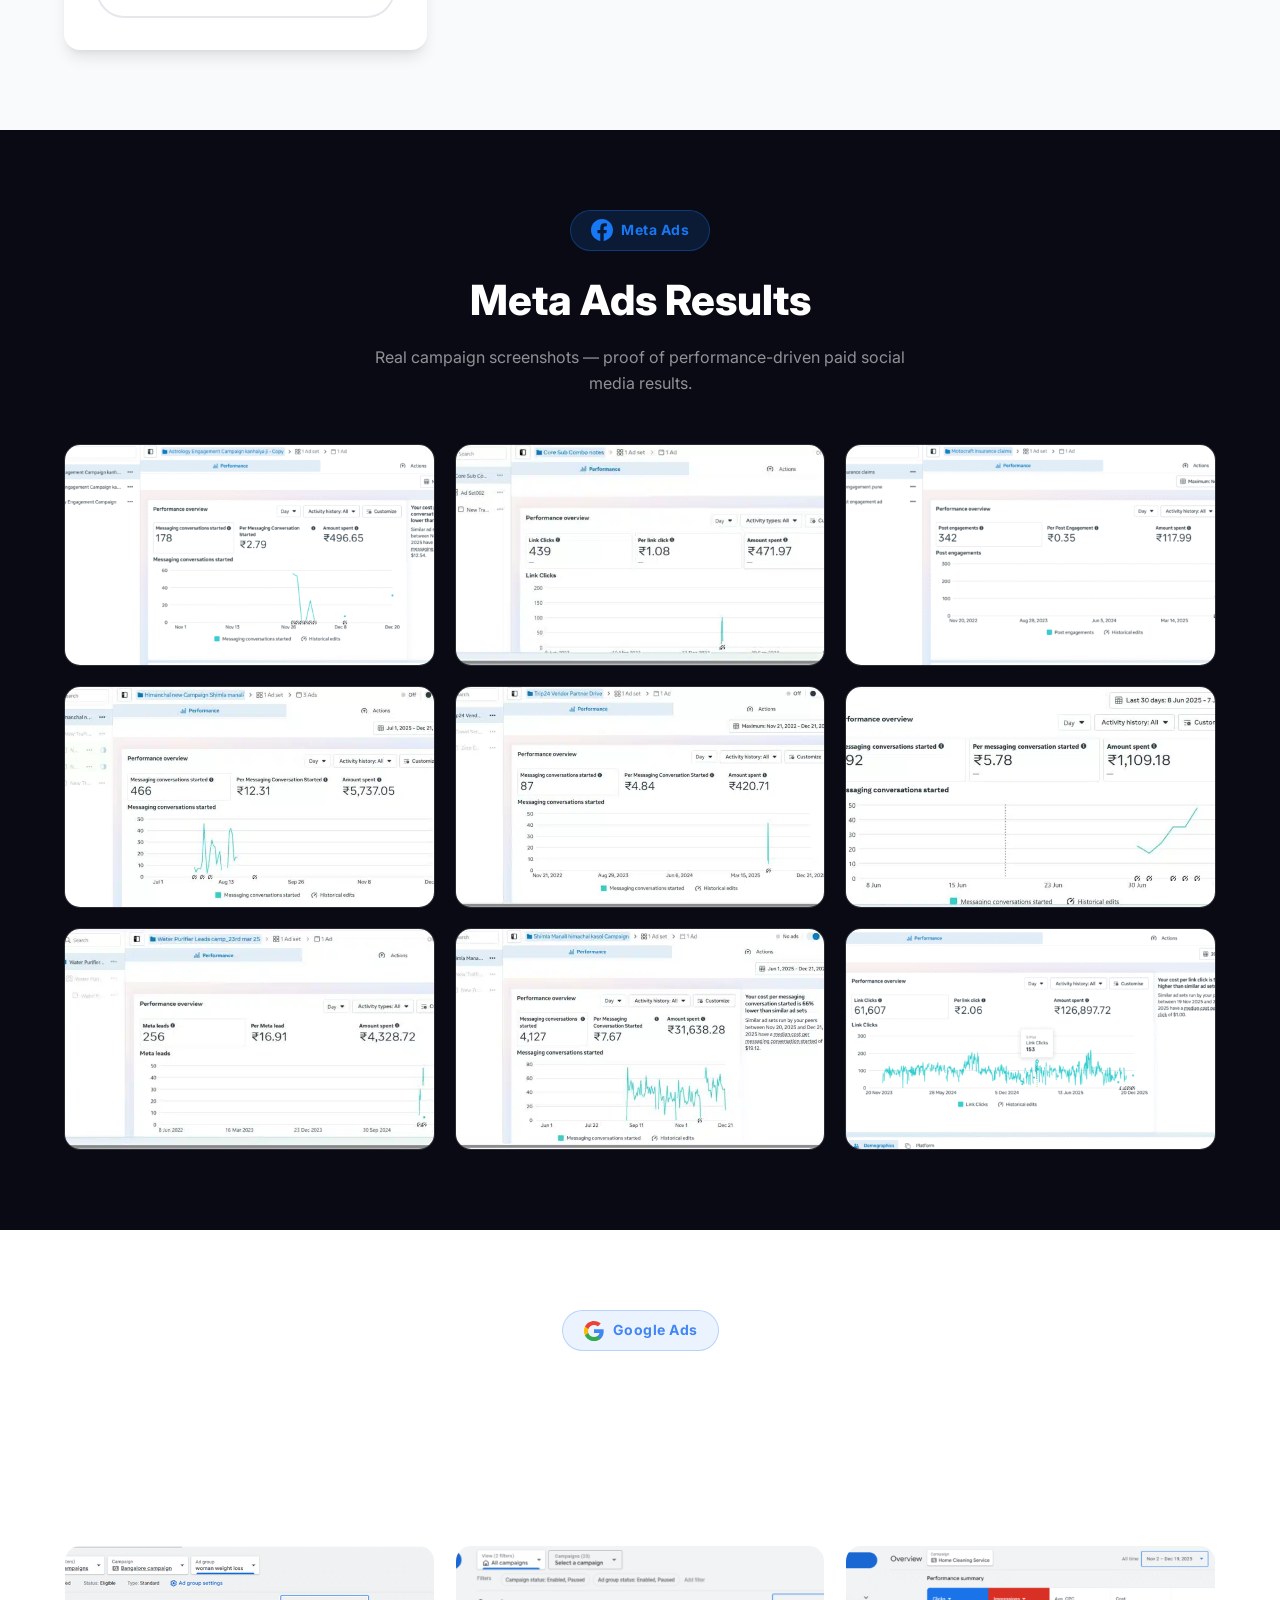
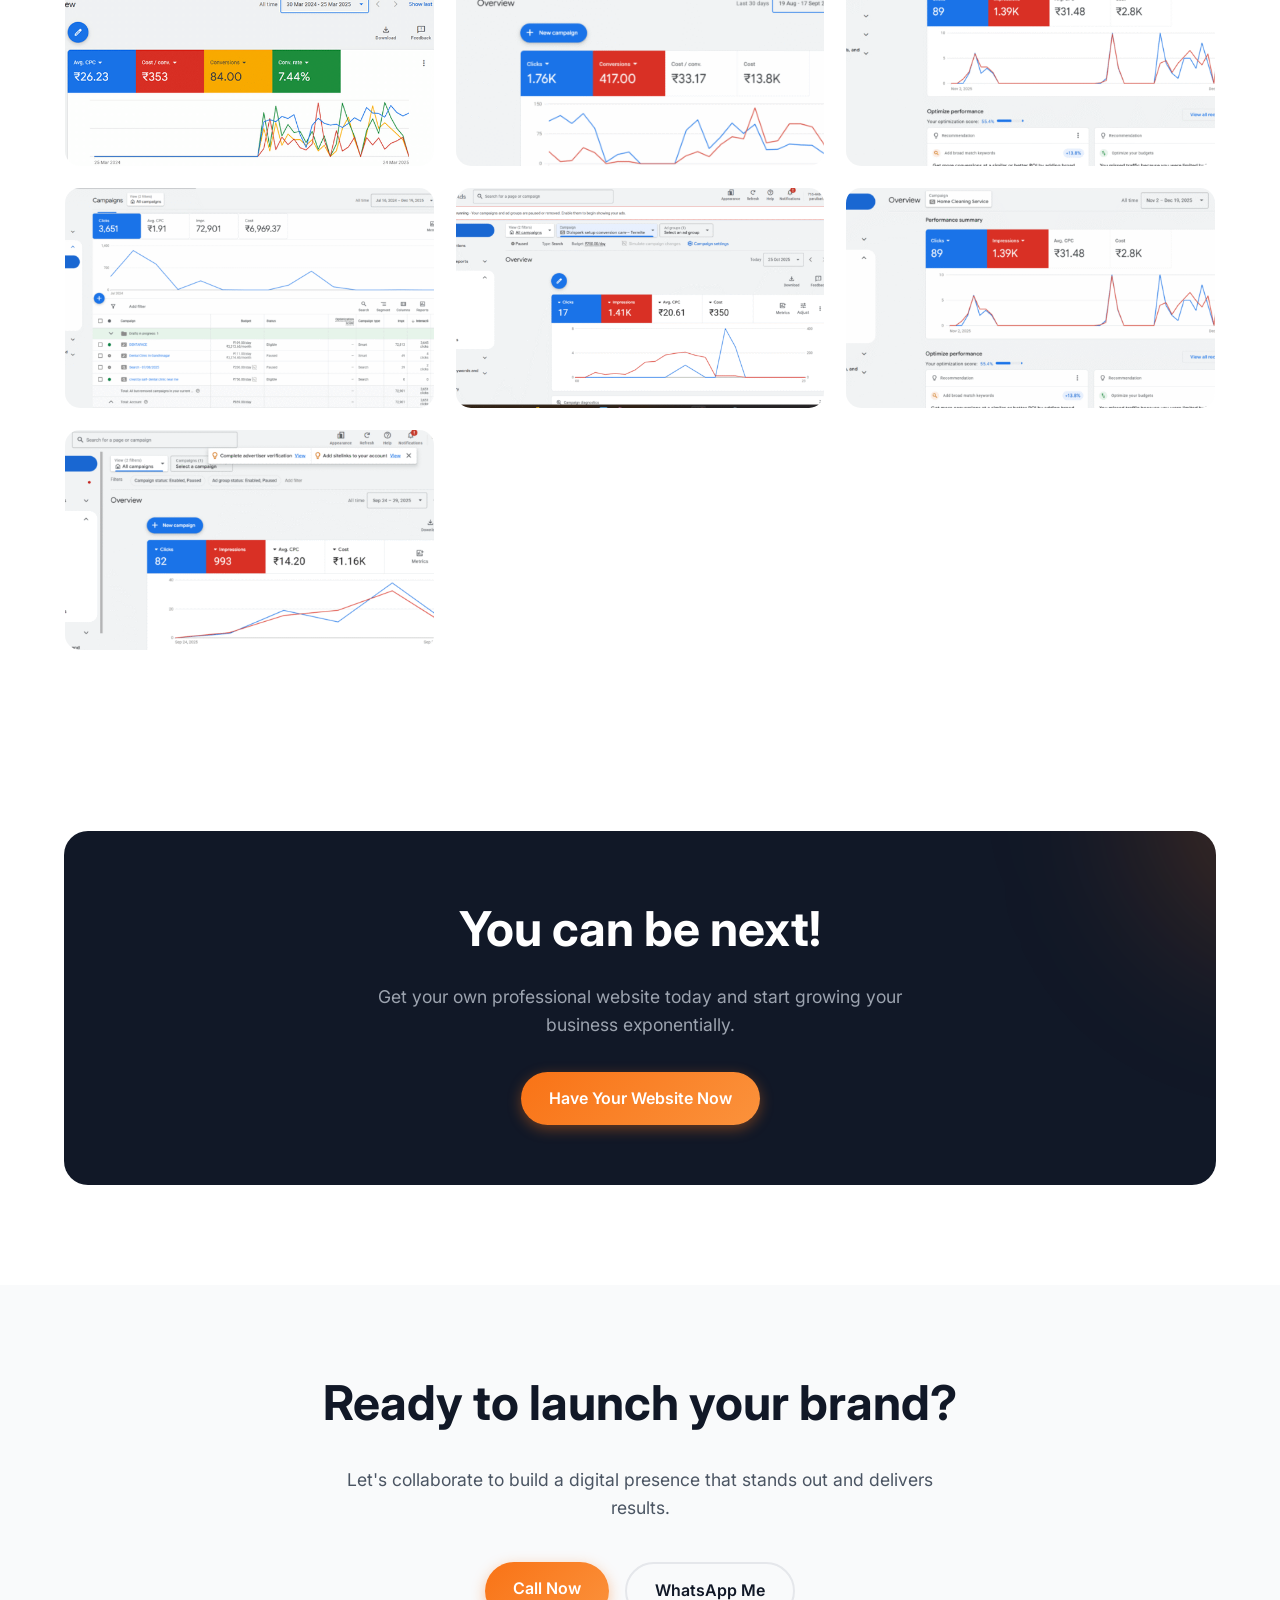
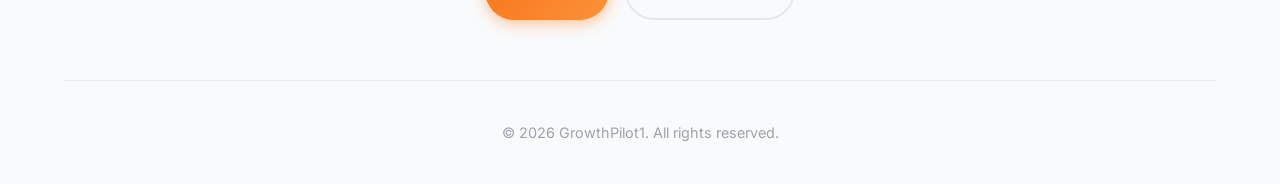
==== commit fbc2cc10: "Busting cache for new portfolio images to fix loading issues" ====
--- a/portfolio/index.html
+++ b/portfolio/index.html
@@ -215,7 +215,7 @@
                 <!-- F.K. Property Solution -->
                 <div class="portfolio-card">
                     <div class="card-image">
-                        <img src="../assets/fk_property.png" alt="F.K. Property Solution Preview">
+                        <img src="../assets/fk_property.png?v=3" alt="F.K. Property Solution Preview">
                     </div>
                     <div class="card-content">
                         <h3>F.K. Property Solution</h3>
@@ -227,7 +227,7 @@
                 <!-- VirenVivah -->
                 <div class="portfolio-card">
                     <div class="card-image">
-                        <img src="../assets/viren_vivah.png" alt="VirenVivah Preview">
+                        <img src="../assets/viren_vivah.png?v=3" alt="VirenVivah Preview">
                     </div>
                     <div class="card-content">
                         <h3>VirenVivah</h3>
@@ -239,7 +239,7 @@
                 <!-- Panjiar Solutions -->
                 <div class="portfolio-card">
                     <div class="card-image">
-                        <img src="../assets/panjiar_solutions.png" alt="Panjiar Solutions Preview">
+                        <img src="../assets/panjiar_solutions.png?v=3" alt="Panjiar Solutions Preview">
                     </div>
                     <div class="card-content">
                         <h3>Panjiar Interior</h3>
@@ -251,7 +251,7 @@
                 <!-- Autorescue -->
                 <div class="portfolio-card">
                     <div class="card-image">
-                        <img src="../assets/autorescue.png" alt="Autorescue Preview">
+                        <img src="../assets/autorescue.png?v=3" alt="Autorescue Preview">
                     </div>
                     <div class="card-content">
                         <h3>Autorescue</h3>
